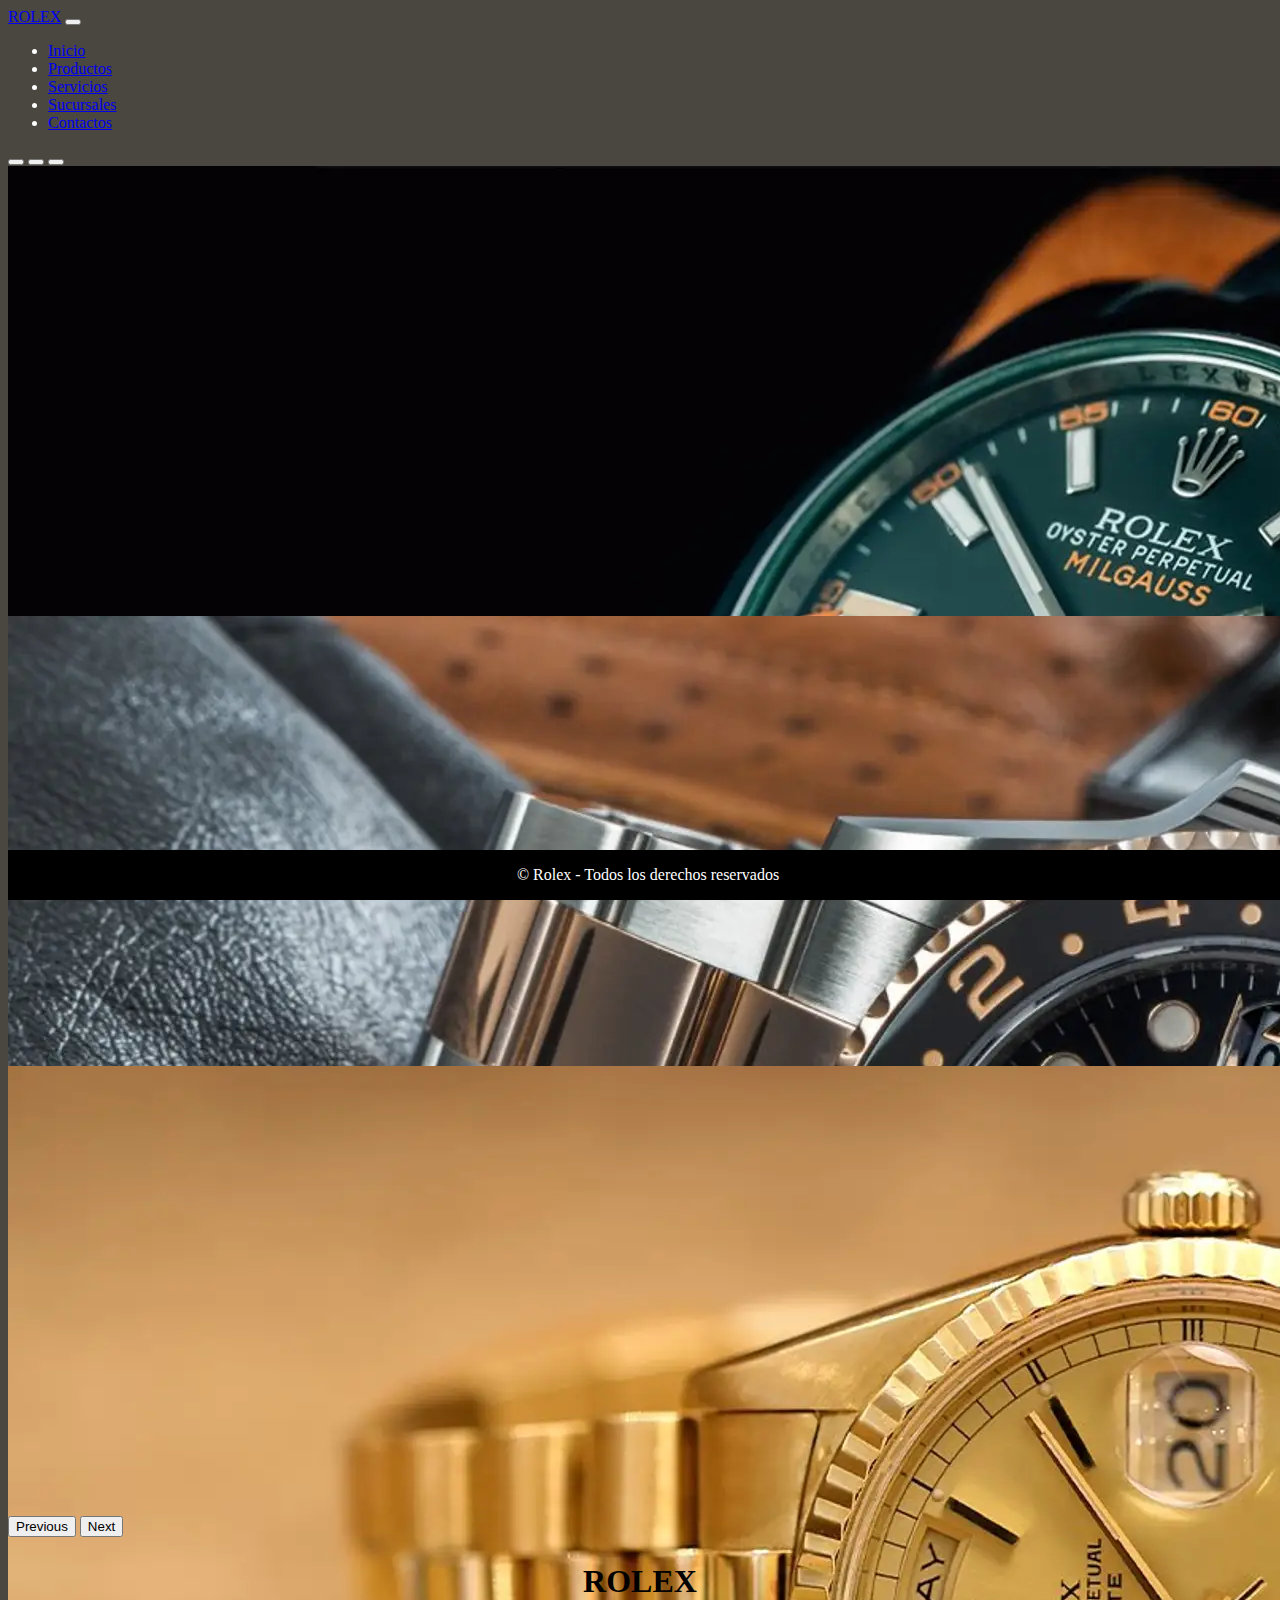
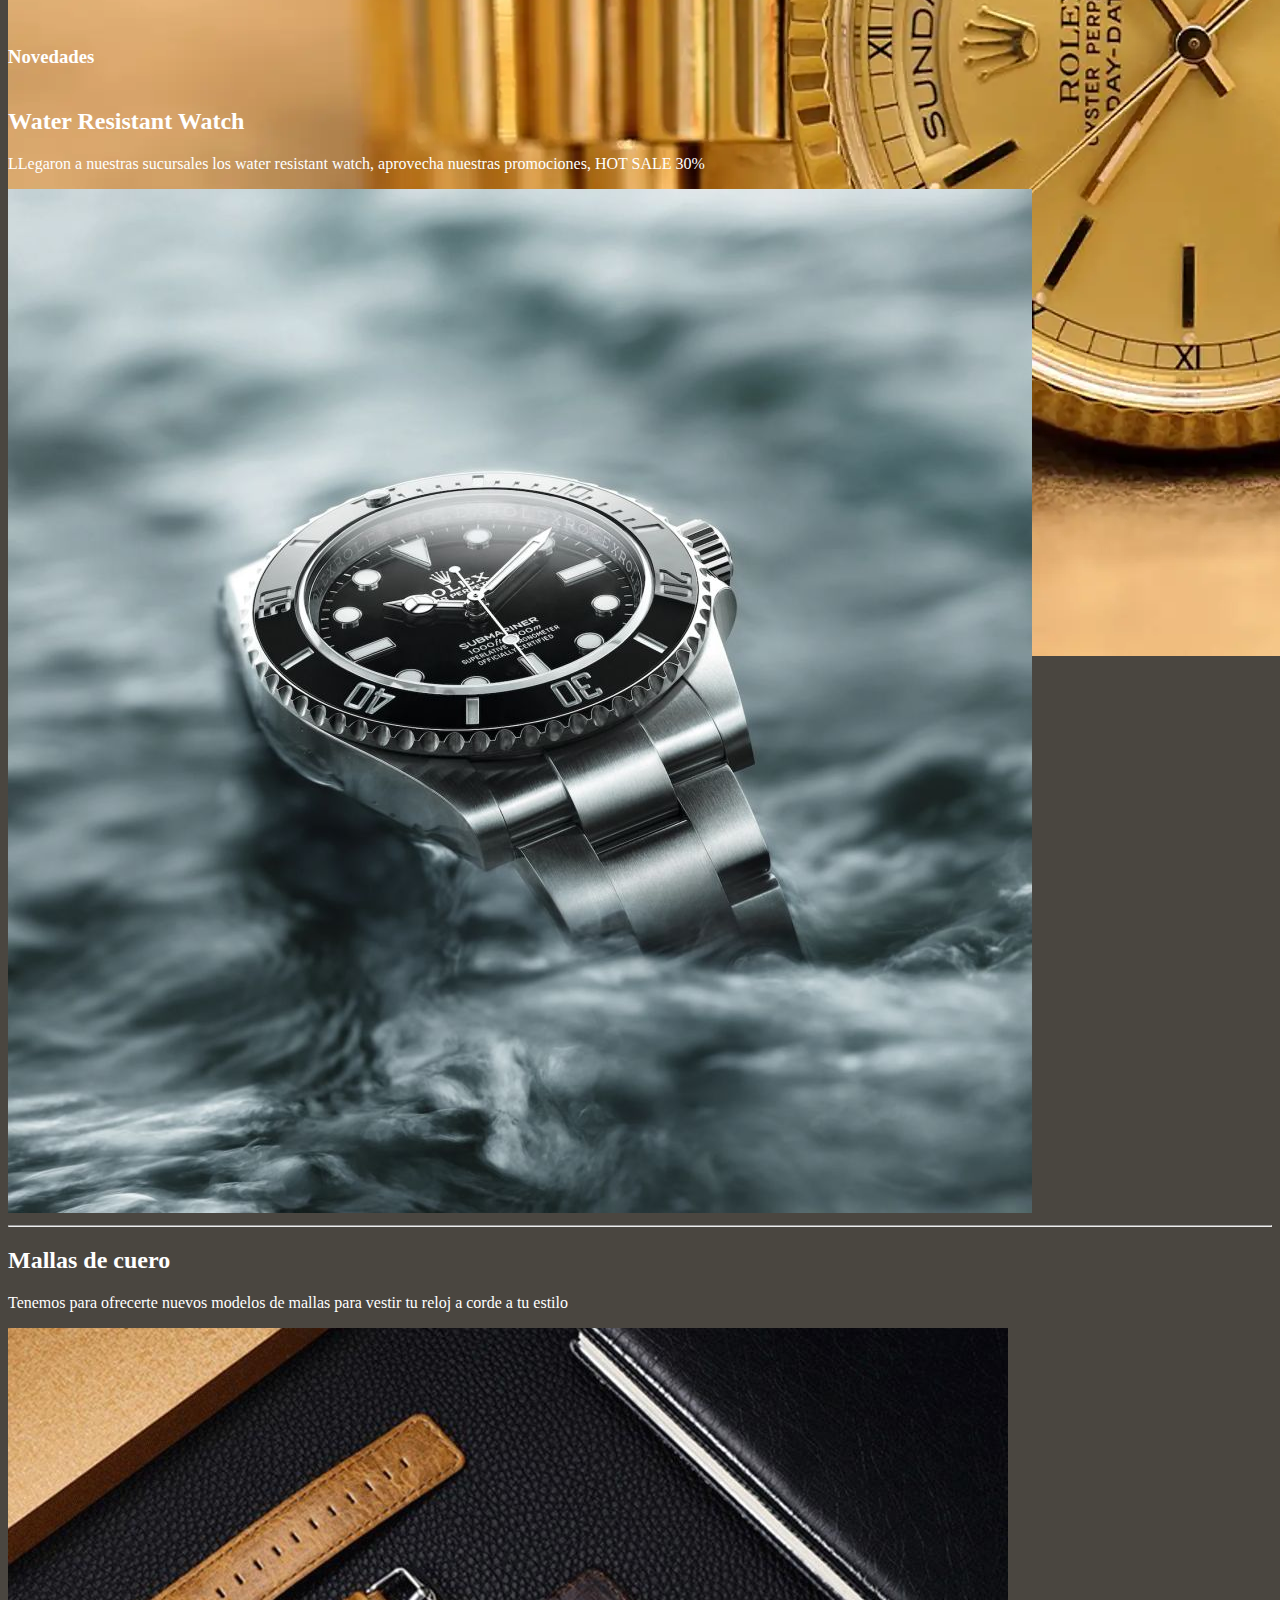
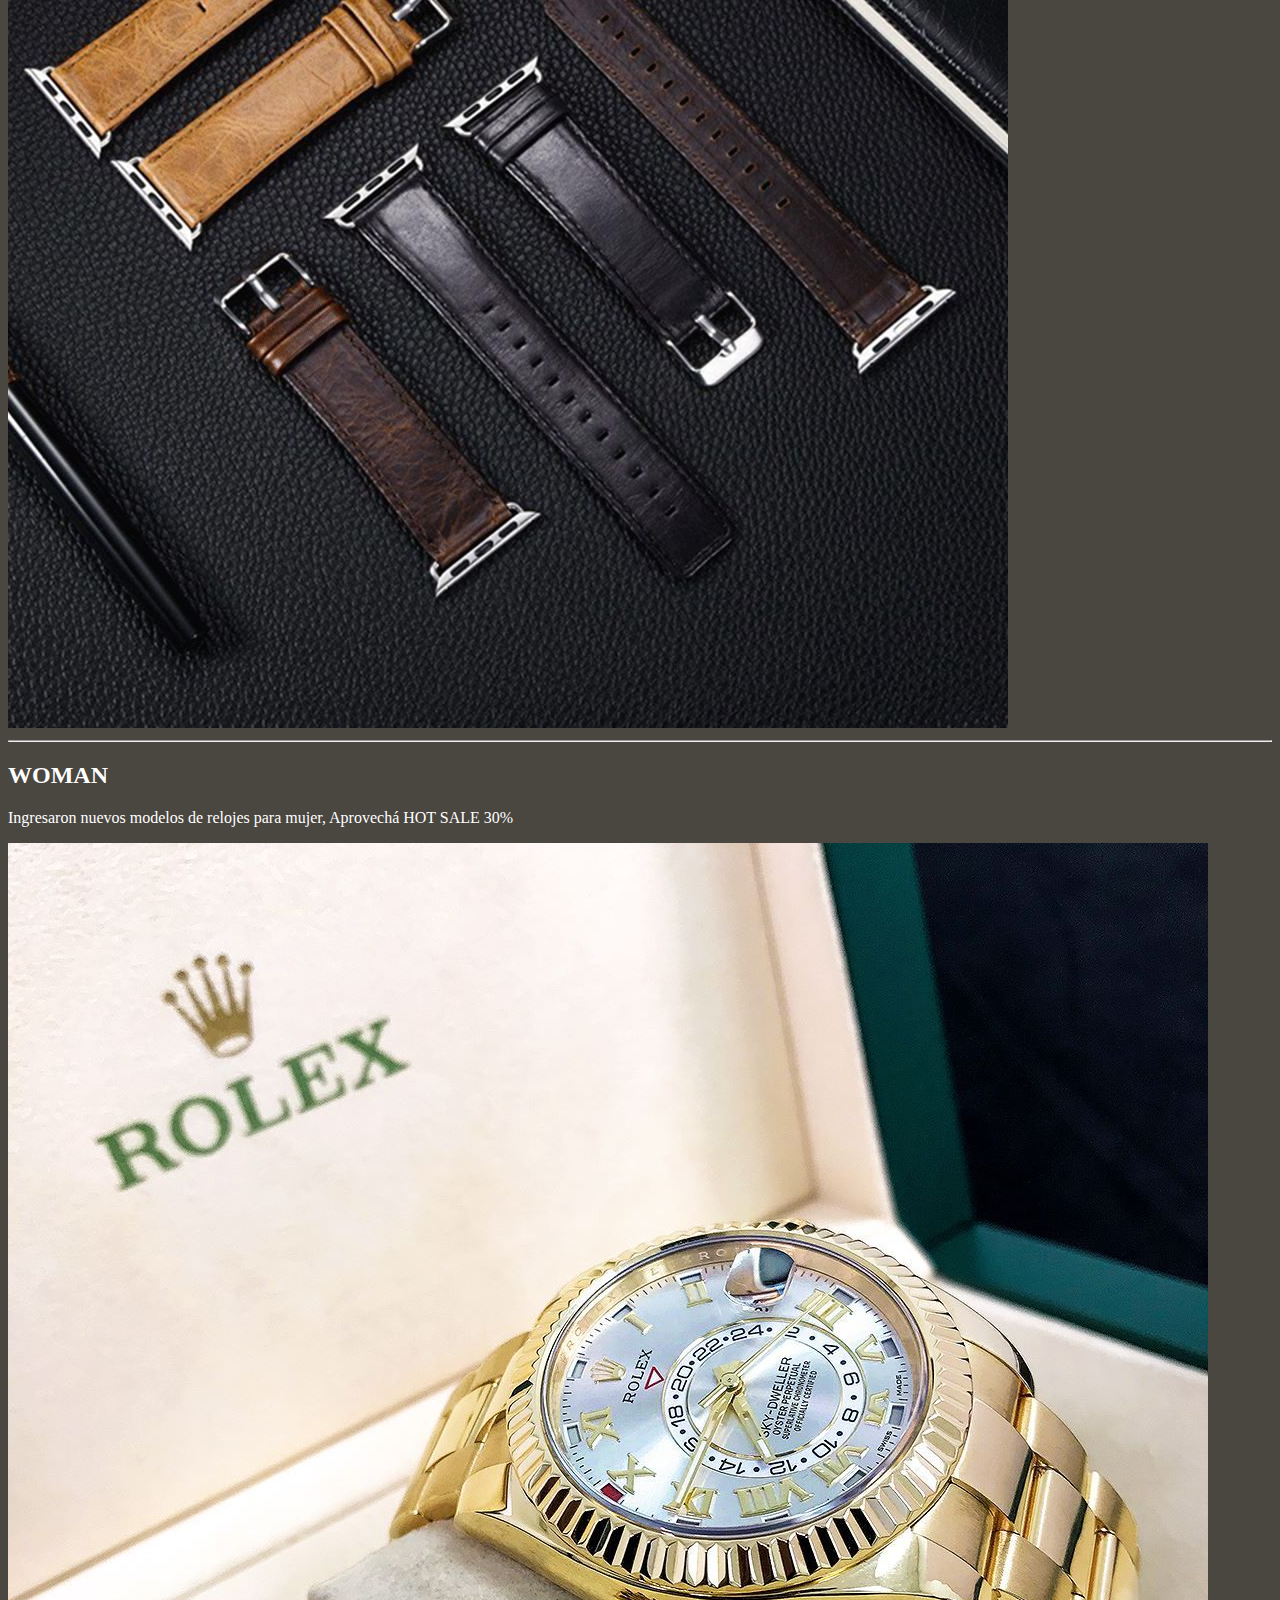
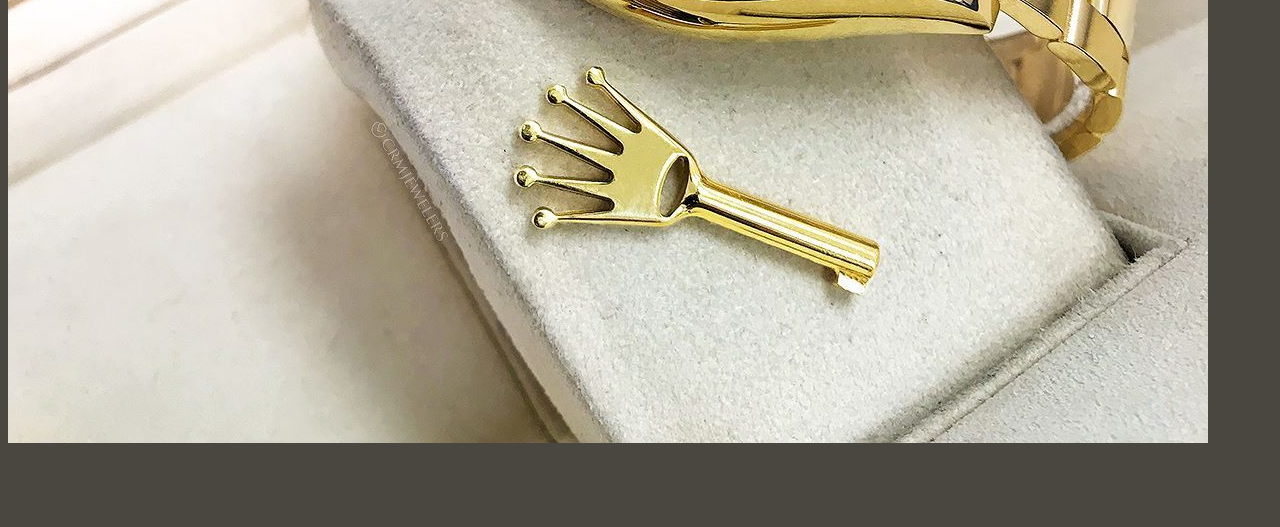
==== index.html @ 24147796 "proyecto finalizado" ====
<!DOCTYPE html>
<html lang="en">

<head>
    <meta charset="UTF-8">
    <meta name="viewport" content="width=device-width, initial-scale=1.0">
    <!-- 1) Vinculamos la hoja de estilo de bootstrap -->
    <link href="https://cdn.jsdelivr.net/npm/bootstrap@5.3.1/dist/css/bootstrap.min.css" rel="stylesheet"
        integrity="sha384-4bw+/aepP/YC94hEpVNVgiZdgIC5+VKNBQNGCHeKRQN+PtmoHDEXuppvnDJzQIu9" crossorigin="anonymous">
    <!-- 2) Vinculamos la hoja de estilo de CSS -->
    <link rel="stylesheet" href="css/estilo.css">
    <title>Inicio</title>
</head>

<body class="bgIndex">
    <nav class="navbar navbar-expand-lg bg-body-tertiary text-center">
        <div class="container-fluid">
            <a class="navbar-brand" href="index.html">ROLEX</a>
            <button class="navbar-toggler" type="button" data-bs-toggle="collapse" data-bs-target="#navbarNav"
                aria-controls="navbarNav" aria-expanded="false" aria-label="Toggle navigation">
                <span class="navbar-toggler-icon"></span>
            </button>
            <div class="collapse navbar-collapse" id="navbarNav">
                <ul class="navbar-nav ms-auto">
                    <li class="nav-item">
                        <a class="nav-link" href="index.html">Inicio</a>
                    </li>
                    <li class="nav-item">
                        <a class="nav-link" href="productos.html">Productos</a>
                    </li>
                    <li class="nav-item">
                        <a class="nav-link" href="servicios.html">Servicios</a>
                    </li>
                    <li class="nav-item">
                        <a class="nav-link" href="sucursales.html">Sucursales</a>
                    </li>
                    <li class="nav-item">
                        <a class="nav-link" href="contactos.html">Contactos</a>
                    </li>
                </ul>
            </div>
        </div>
    </nav>
    <main>
        <!-- carrusel -->
        <div id="carouselExampleIndicators" class="carousel slide">
            <div class="carousel-indicators">
                <button type="button" data-bs-target="#carouselExampleIndicators" data-bs-slide-to="0" class="active"
                    aria-current="true" aria-label="Slide 1"></button>
                <button type="button" data-bs-target="#carouselExampleIndicators" data-bs-slide-to="1"
                    aria-label="Slide 2"></button>
                <button type="button" data-bs-target="#carouselExampleIndicators" data-bs-slide-to="2"
                    aria-label="Slide 3"></button>
            </div>
            <div class="carousel-inner">
                <div class="carousel-item active tam-carr position-relative">
                    <img src="img/prueba5.webp" class="d-block w-100" alt="...">
                </div>
                <div class="carousel-item tam-carr">
                    <img src="img/reloj2.webp" class="d-block w-100" alt="...">
                </div>
                <div class="carousel-item tam-carr">
                    <img src="img/rolex1.webp" class="d-block w-100" alt="...">
                </div>
            </div>
            <button class="carousel-control-prev" type="button" data-bs-target="#carouselExampleIndicators"
                data-bs-slide="prev">
                <span class="carousel-control-prev-icon" aria-hidden="true"></span>
                <span class="visually-hidden">Previous</span>
            </button>
            <button class="carousel-control-next" type="button" data-bs-target="#carouselExampleIndicators"
                data-bs-slide="next">
                <span class="carousel-control-next-icon" aria-hidden="true"></span>
                <span class="visually-hidden">Next</span>
            </button>
        </div>

        <div class="tituloP">
            <h1>Rolex</h1>
        </div>

        <h3 class="mt-3 text-center">Novedades</h3>

        <hr class="featurette-divider">

        <div class="row text-center container-fluid">
            <div class="col-xl-3 col-md-6 col-sm-12">
                <h2 class="featurette-heading fw-normal">Water Resistant Watch</h2>
                <p class="lead">LLegaron a nuestras sucursales los water resistant watch, aprovecha nuestras
                    promociones,
                    HOT SALE 30%</p>
            </div>

            <div class="col-xl-3 col-md-6 col-sm-12 mx-auto">
                <img class="img-fluid" src="/img/water.jpg" alt="">
                <br>
            </div>
        </div>

        <hr class="featurette-divider">

        <div class="row text-center container-fluid">
            <div class="col-xl-3 col-md-6 col-sm-12">
                <h2 class="featurette-heading fw-normal">Mallas de cuero</h2>
                <p class="lead">Tenemos para ofrecerte nuevos modelos de mallas para vestir tu reloj a corde a tu estilo
                </p>
            </div>

            <div class="col-xl-3 col-md-6 col-sm-12 mx-auto">
                <img class="img-fluid" src="/img/mallas.jpg" alt="">
                <br>
            </div>
        </div>


        <hr class="featurette-divider">

        <div class="row text-center container-fluid woman">
            <div class="col-xl-3 col-md-6 col-sm-12">
                <h2 class="featurette-heading fw-normal">WOMAN</h2>
                <p class="lead">Ingresaron nuevos modelos de relojes para mujer, Aprovechá HOT SALE 30%</p>
            </div>

            <div class="col-xl-3 col-md-6 col-sm-12 mx-auto">
                <img class="img-fluid" src="/img/rolexmujer.jpg" alt="">
                <br>
            </div>
        </div>

        </div><!-- /.container -->
    </main>
    <!-- PIÉ DE PÁGINA -->
    <div class="container-fluid">
        <div class="row">
            <div class="col-xl-3 col-md-6 col-sm-12">
                <footer class="fixed-bottom">
                    <spam>© Rolex - Todos los derechos reservados</spam>
                </footer>
            </div>
        </div>
    </div>

    <!-- JS BS -->
    <script src="https://cdn.jsdelivr.net/npm/bootstrap@5.3.1/dist/js/bootstrap.bundle.min.js"
        integrity="sha384-HwwvtgBNo3bZJJLYd8oVXjrBZt8cqVSpeBNS5n7C8IVInixGAoxmnlMuBnhbgrkm"
        crossorigin="anonymous"></script>

</body>

</html>
---- css/estilo.css ----
.color-font {
    color: rgb(0, 0, 0);
    font-size: 15px;
    font-weight: bolder;
}

.tam-carr {
    height: 760px;
    height: 450px;
    background-size: cover;
}

.woman {
    margin: 0px 0px 80px 0px;
}

.tituloP {
    background-color: rgba(240, 230, 140, 0.588);
    color: black;
    text-align: center;
    text-transform: uppercase;
    padding: 5px;
    font-weight: bolder;
}


.bgContactos {
    background-color: khaki;
}

.inicio {
    color: black;
    background-color: rgba(245, 245, 244, 0.63);
    padding: 30px;
}

.bgIndex {
    background-color: rgb(74, 70, 64);
    color: white;
}

.card {
    margin-top: 50px;
}

.color-btn {
    background-color: khaki;
    color: black;
    padding: 10px;
    border-radius: 15px;
    text-decoration: none;
}

.woman {
    margin: 0px 0px 80px 0px;
}

.marginF {
    margin: 0px 0px 110px 0px;
}

.reparaciones {
    width: 400px;
    height: 400px;
}

.sucursales {
    text-align: center;
    margin-top: 15px;
}

footer {
    text-align: center;
    color: #ffffff;
    padding: 1em 0;
    background-color: rgb(0, 0, 0);
    position: absolute;
    bottom: 0;
    width: 100%;
}
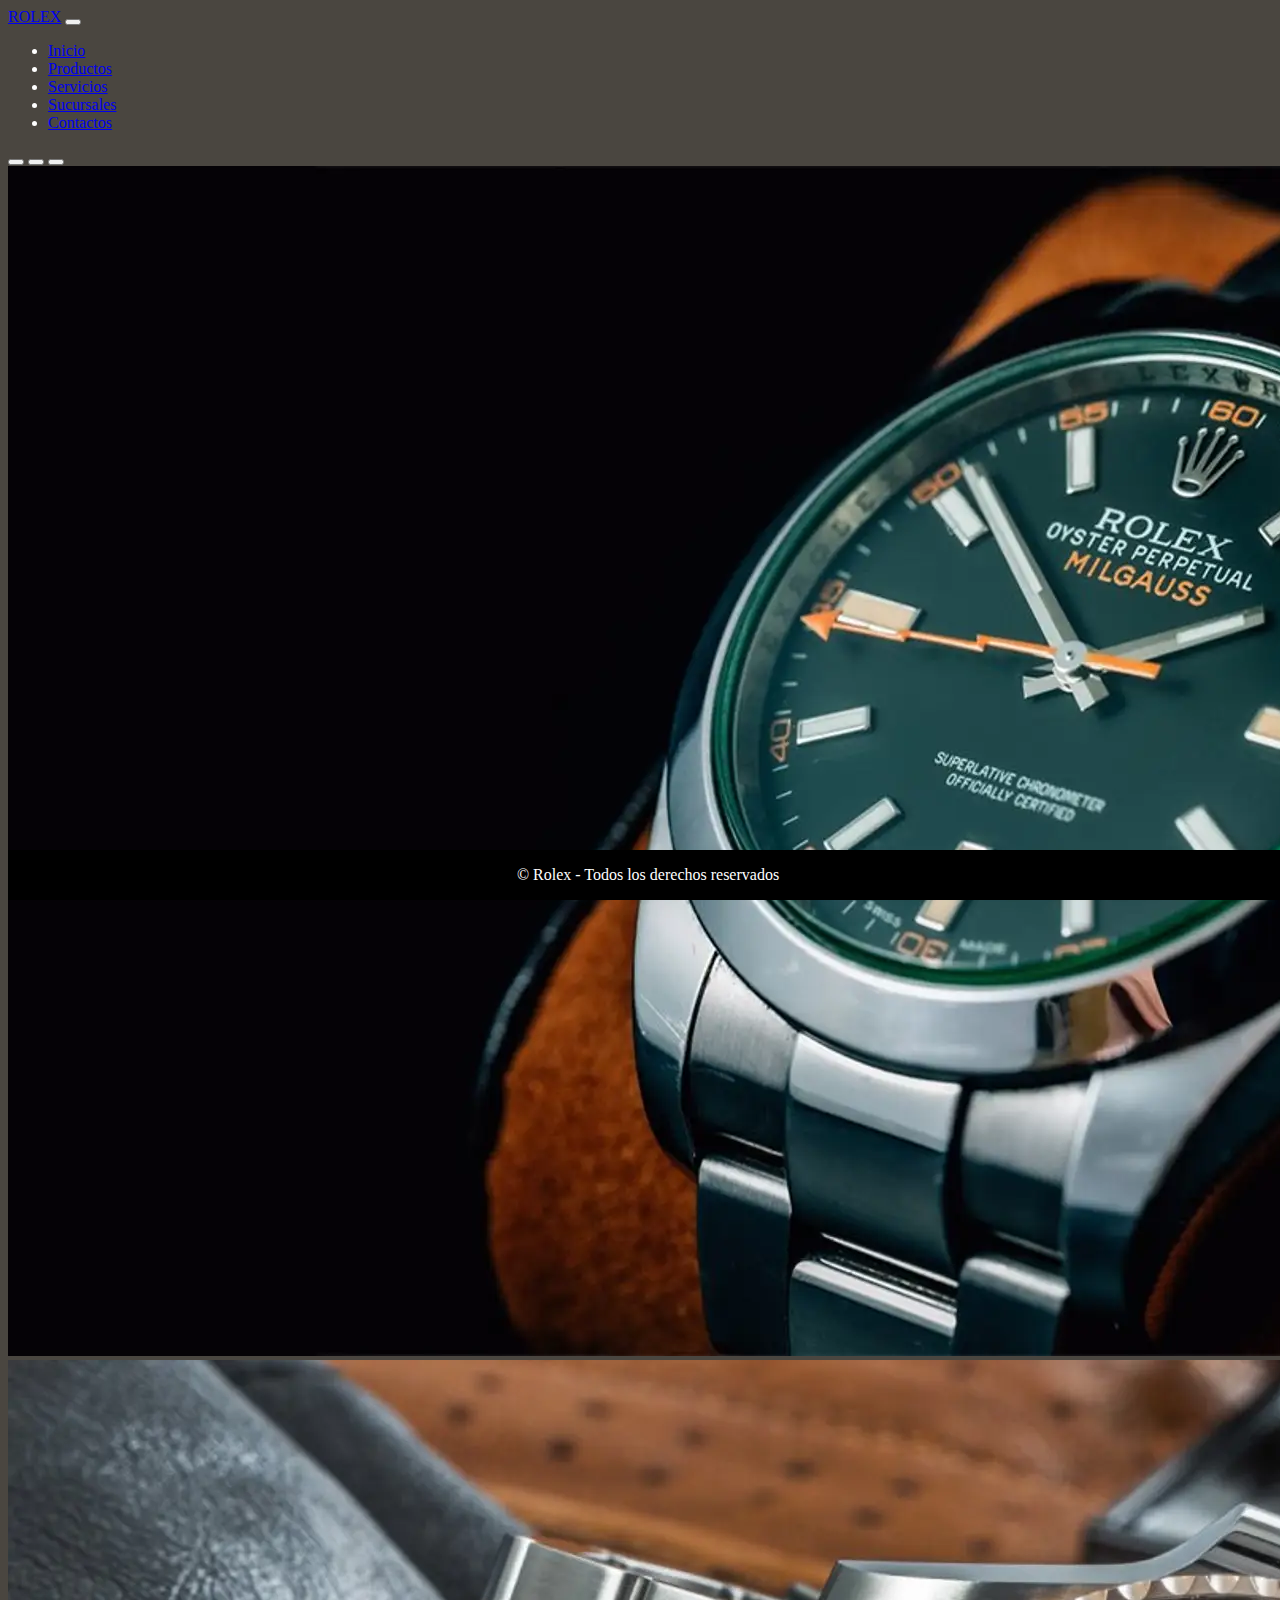
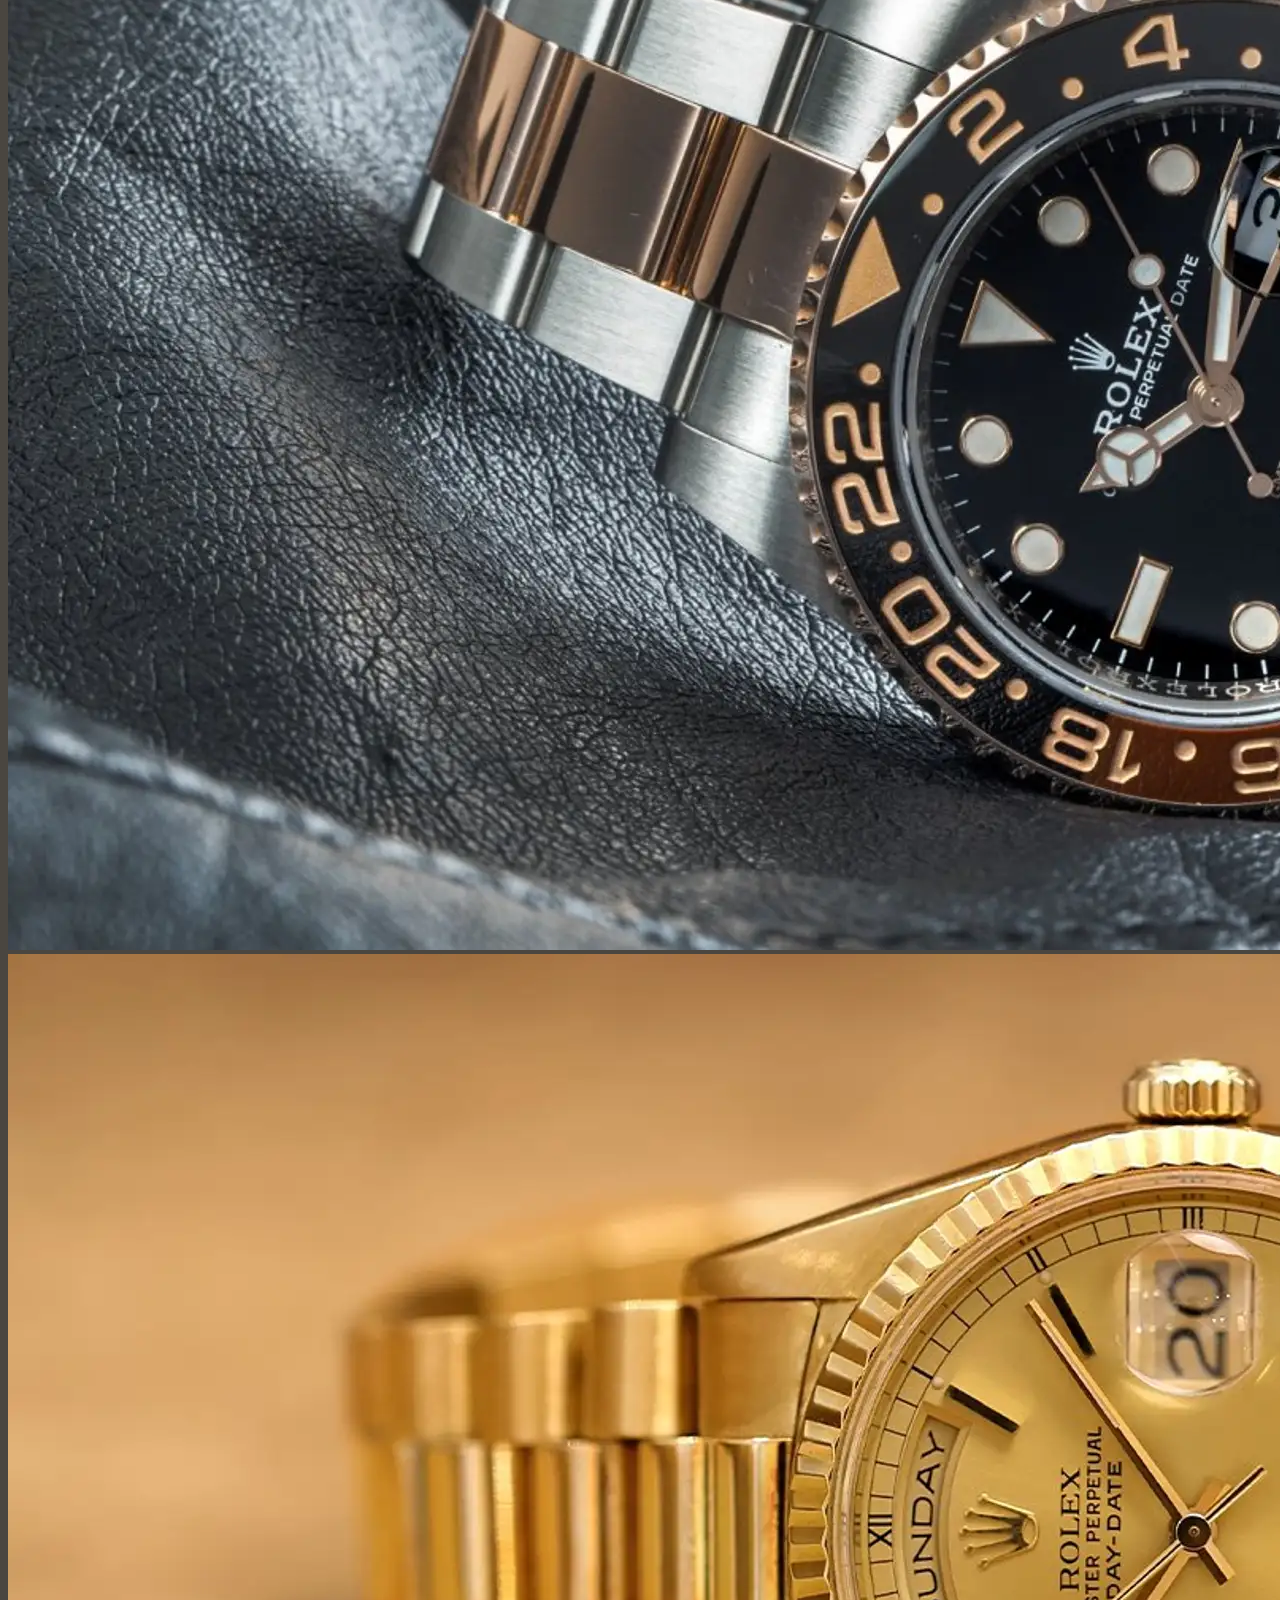
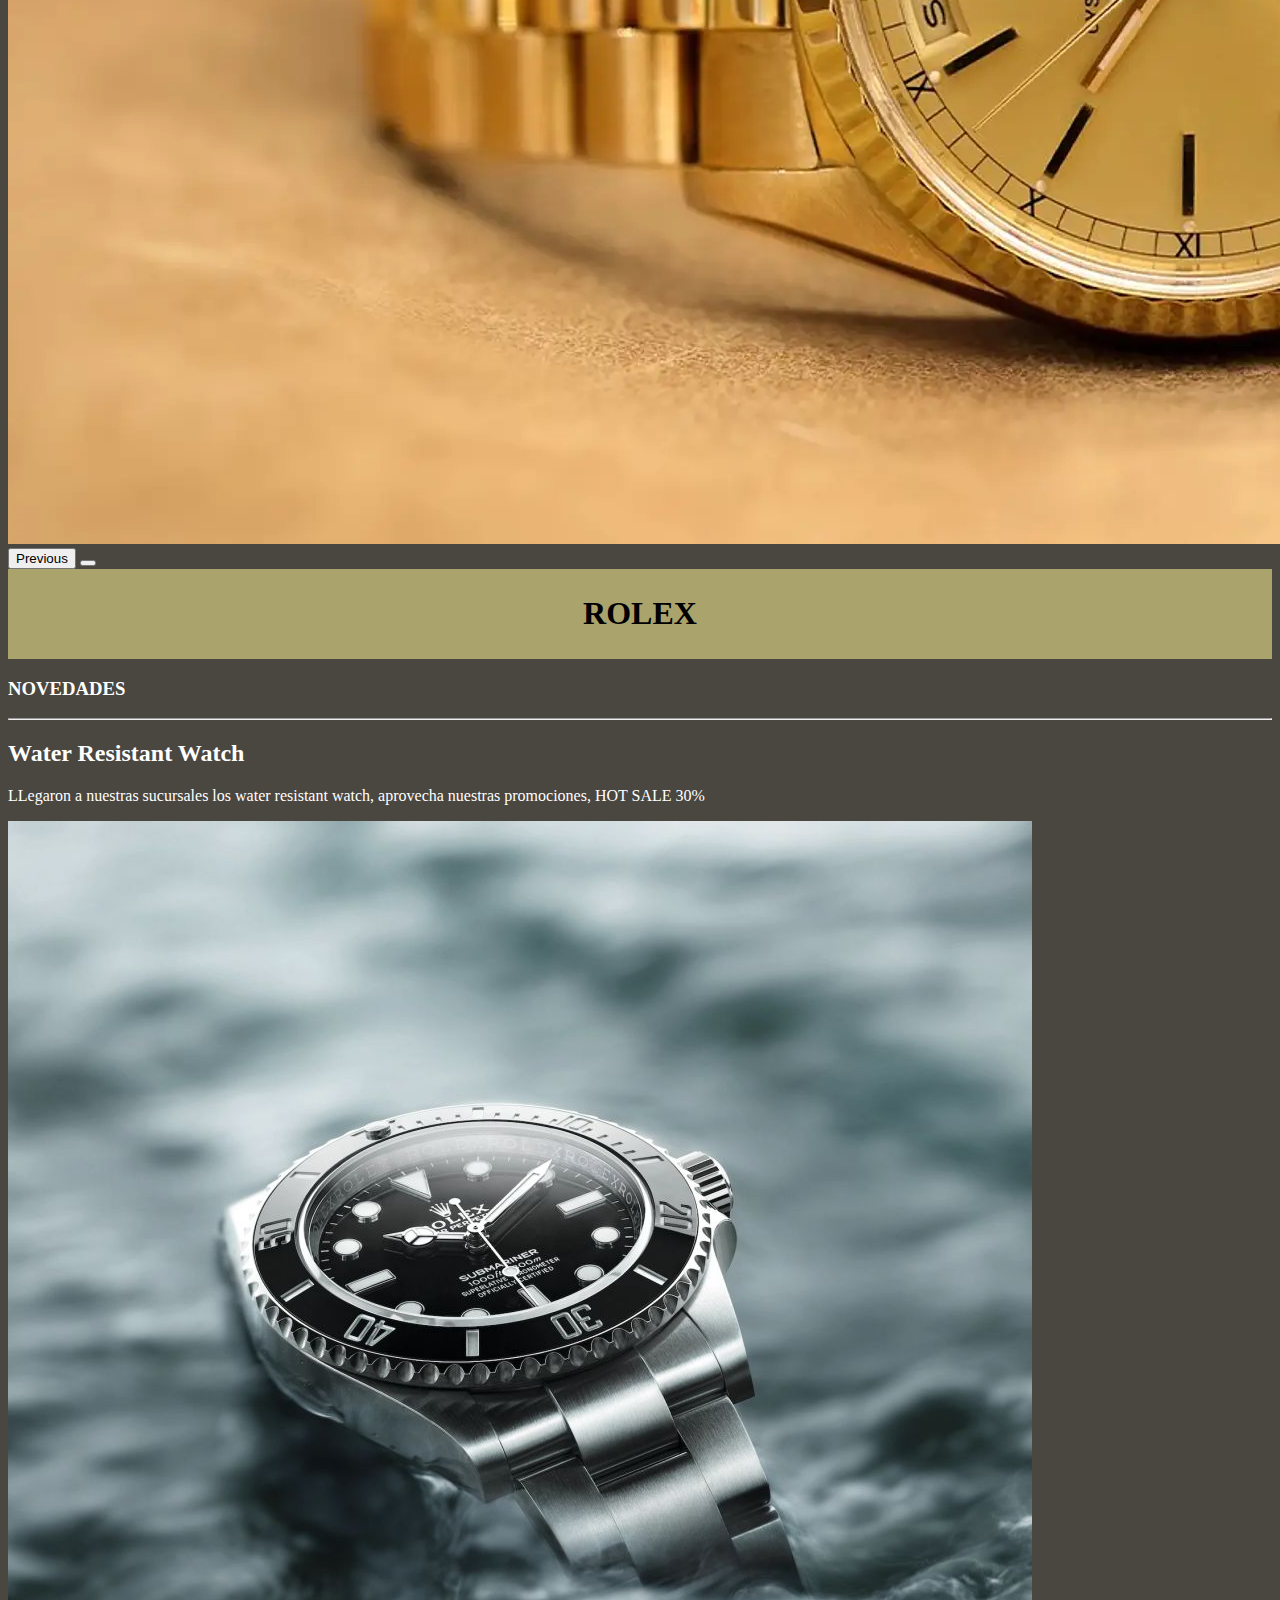
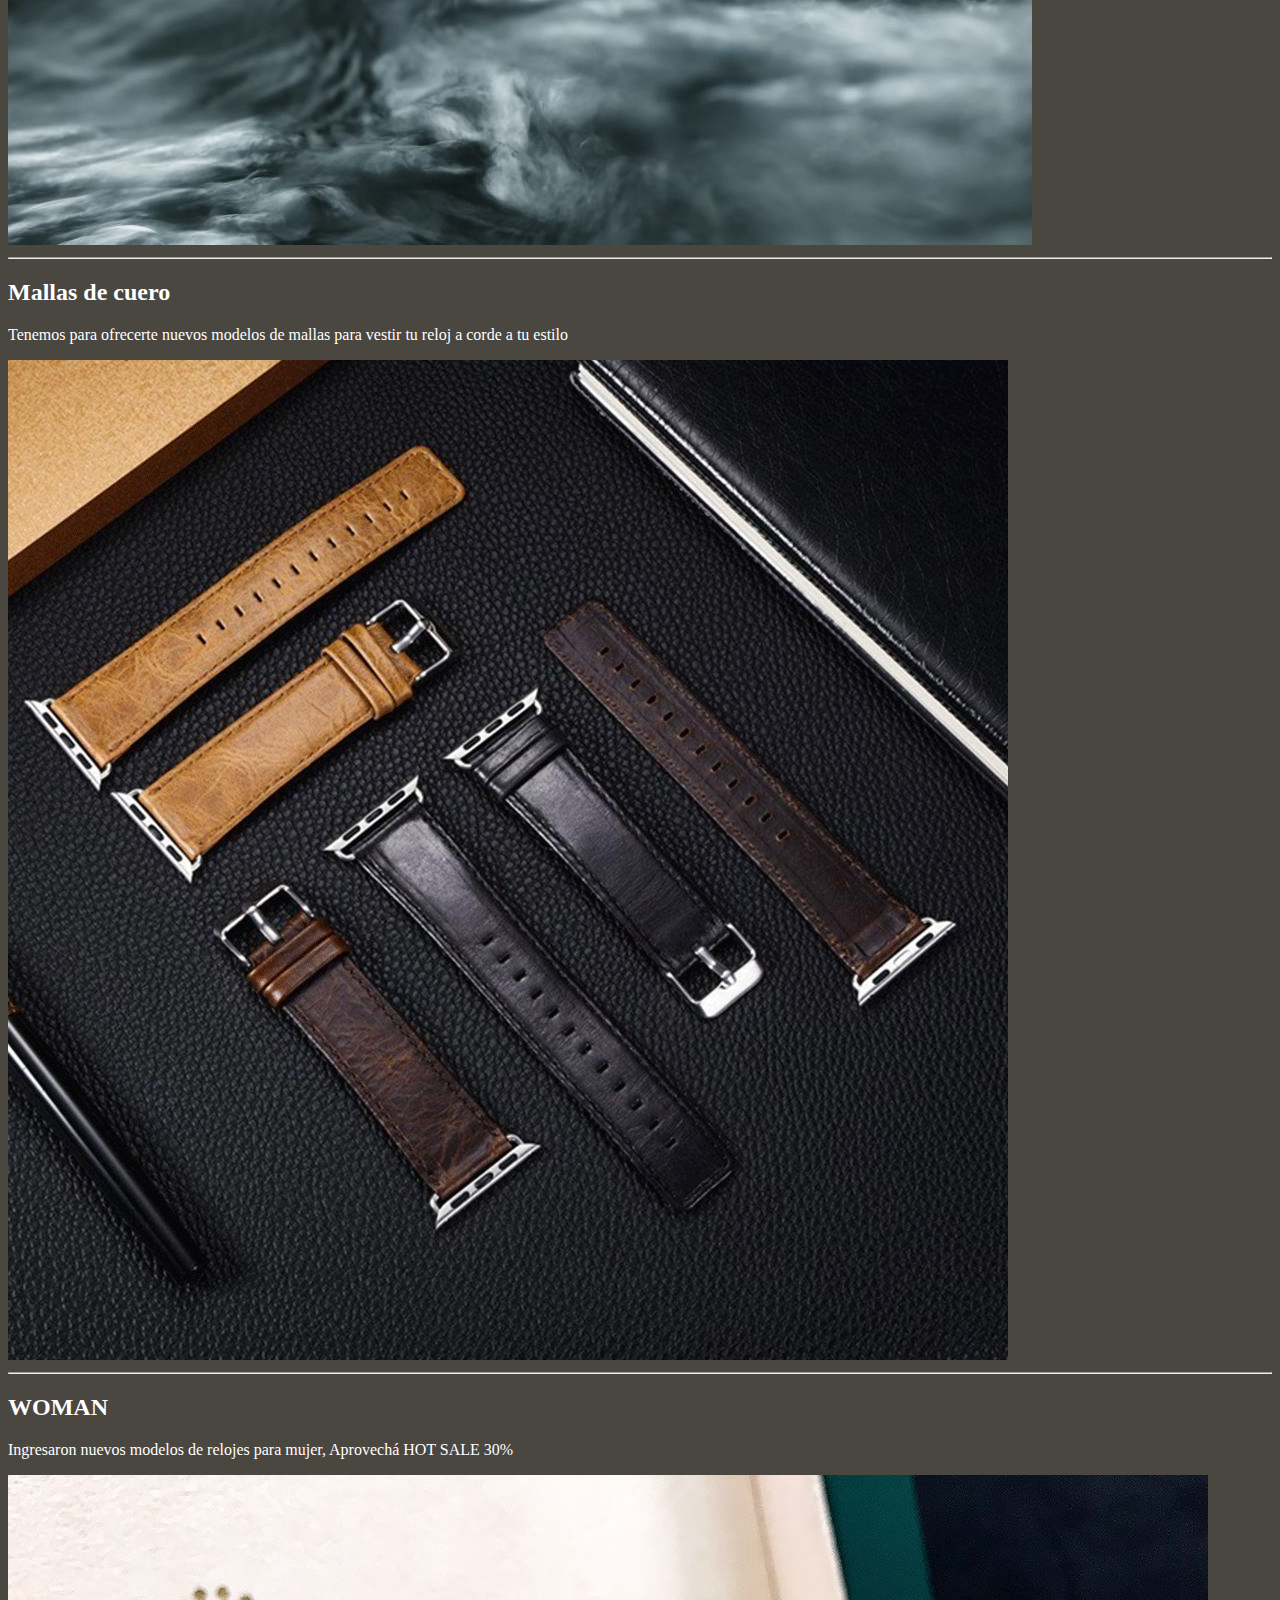
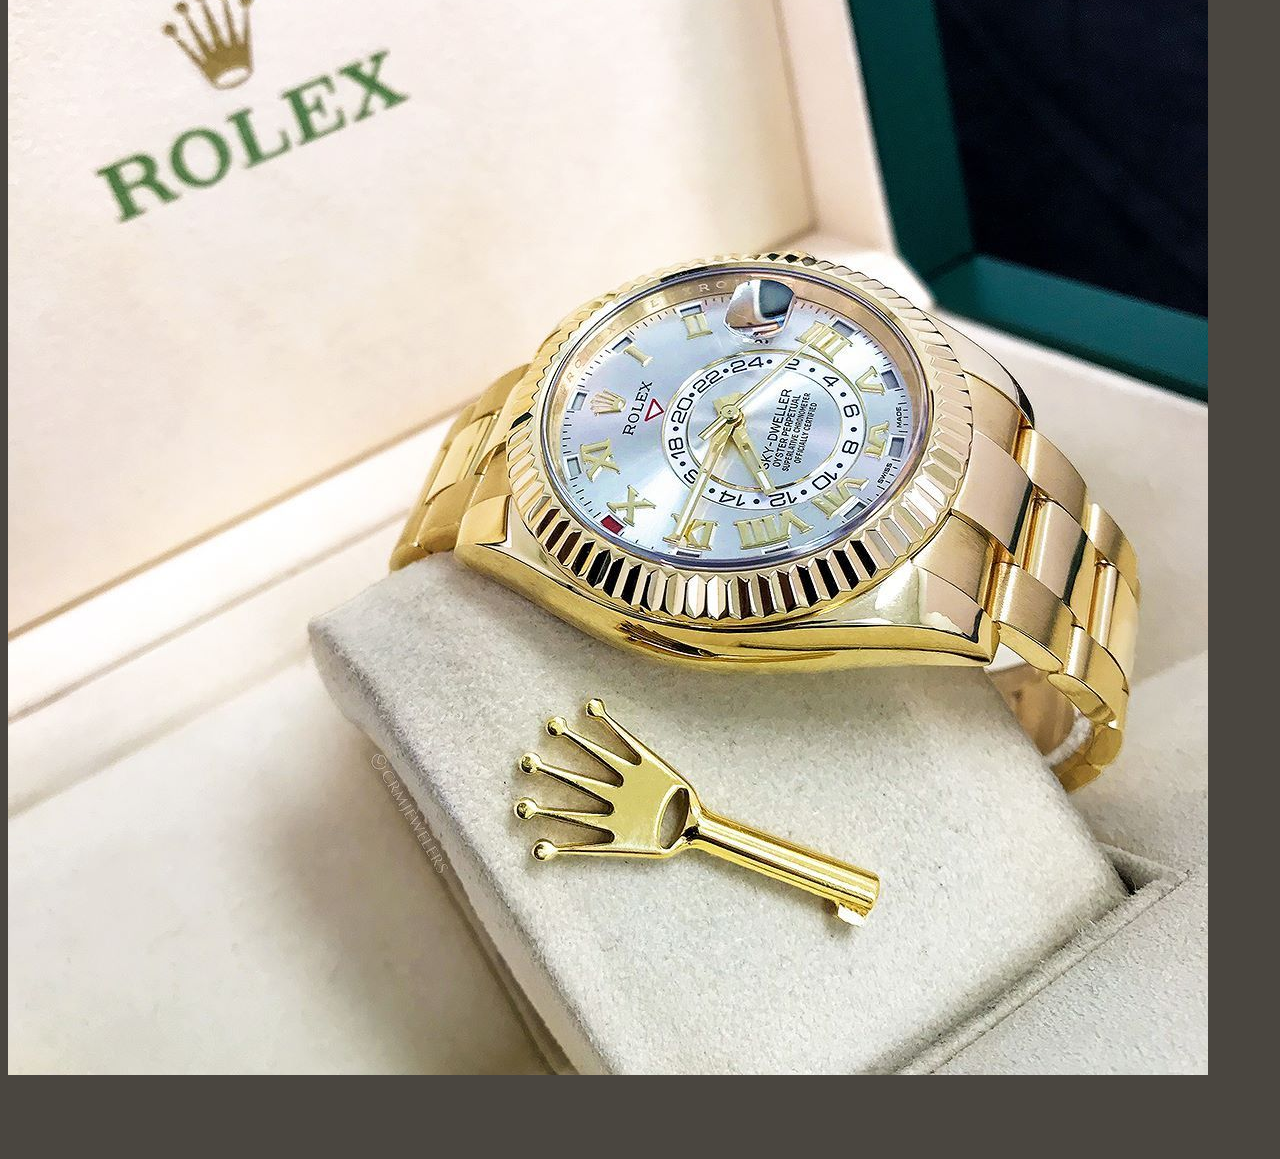
==== commit 48773e76: "realicé cambios en cuanto a las imágenes" ====
--- a/index.html
+++ b/index.html
@@ -70,8 +70,6 @@
             </button>
             <button class="carousel-control-next" type="button" data-bs-target="#carouselExampleIndicators"
                 data-bs-slide="next">
-                <span class="carousel-control-next-icon" aria-hidden="true"></span>
-                <span class="visually-hidden">Next</span>
             </button>
         </div>
 
@@ -79,7 +77,7 @@
             <h1>Rolex</h1>
         </div>
 
-        <h3 class="mt-3 text-center">Novedades</h3>
+        <h3 class="mt-3 text-center">NOVEDADES</h3>
 
         <hr class="featurette-divider">
 
@@ -92,7 +90,7 @@
             </div>
 
             <div class="col-xl-3 col-md-6 col-sm-12 mx-auto">
-                <img class="img-fluid" src="/img/water.jpg" alt="">
+                <img class="img-fluid" src="img/water.jpg" alt="">
                 <br>
             </div>
         </div>
@@ -107,7 +105,7 @@
             </div>
 
             <div class="col-xl-3 col-md-6 col-sm-12 mx-auto">
-                <img class="img-fluid" src="/img/mallas.jpg" alt="">
+                <img class="img-fluid" src="img/mallas.jpg" alt="">
                 <br>
             </div>
         </div>
@@ -122,7 +120,7 @@
             </div>
 
             <div class="col-xl-3 col-md-6 col-sm-12 mx-auto">
-                <img class="img-fluid" src="/img/rolexmujer.jpg" alt="">
+                <img class="img-fluid" src="img/rolexmujer.jpg" alt="">
                 <br>
             </div>
         </div>
--- a/css/estilo.css
+++ b/css/estilo.css
@@ -4,13 +4,6 @@
     font-size: 15px;
     font-weight: bolder;
 }
-
-.tam-carr {
-    height: 760px;
-    height: 450px;
-    background-size: cover;
-}
-
 .woman {
     margin: 0px 0px 80px 0px;
 }
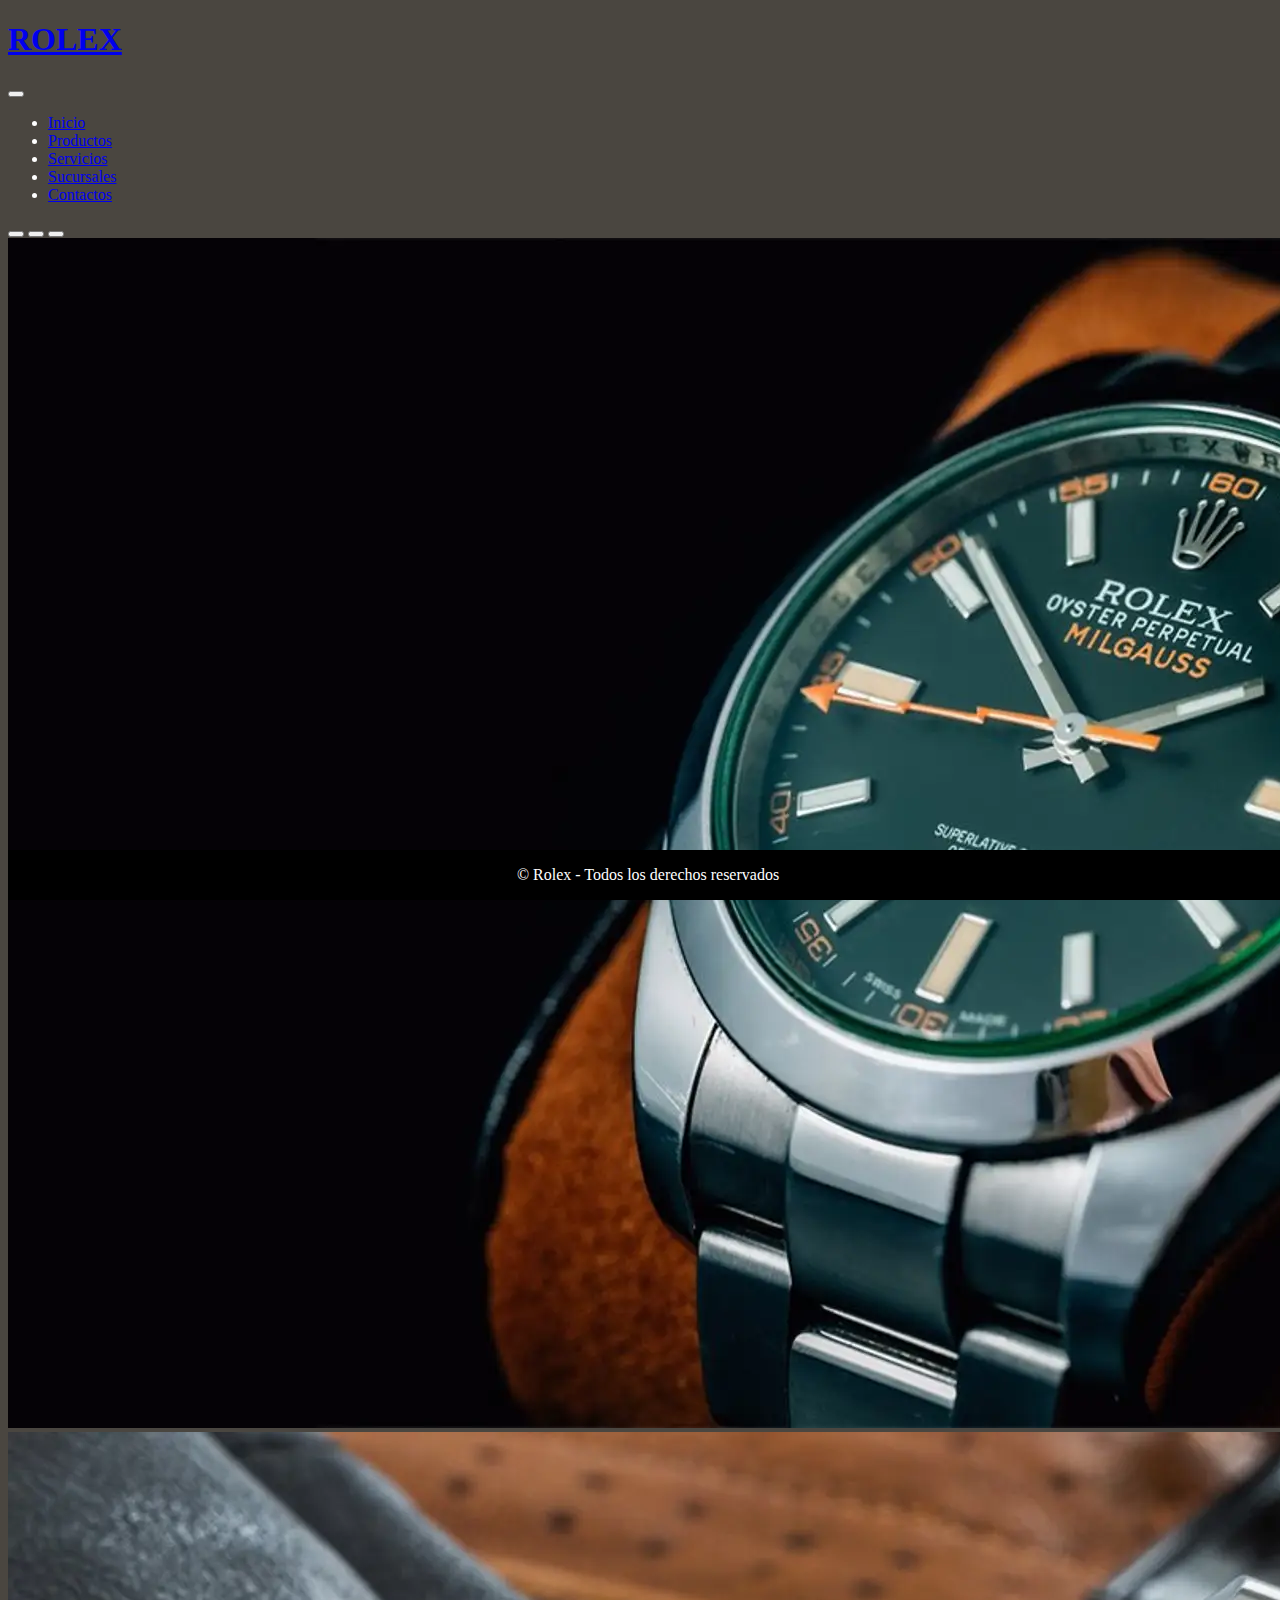
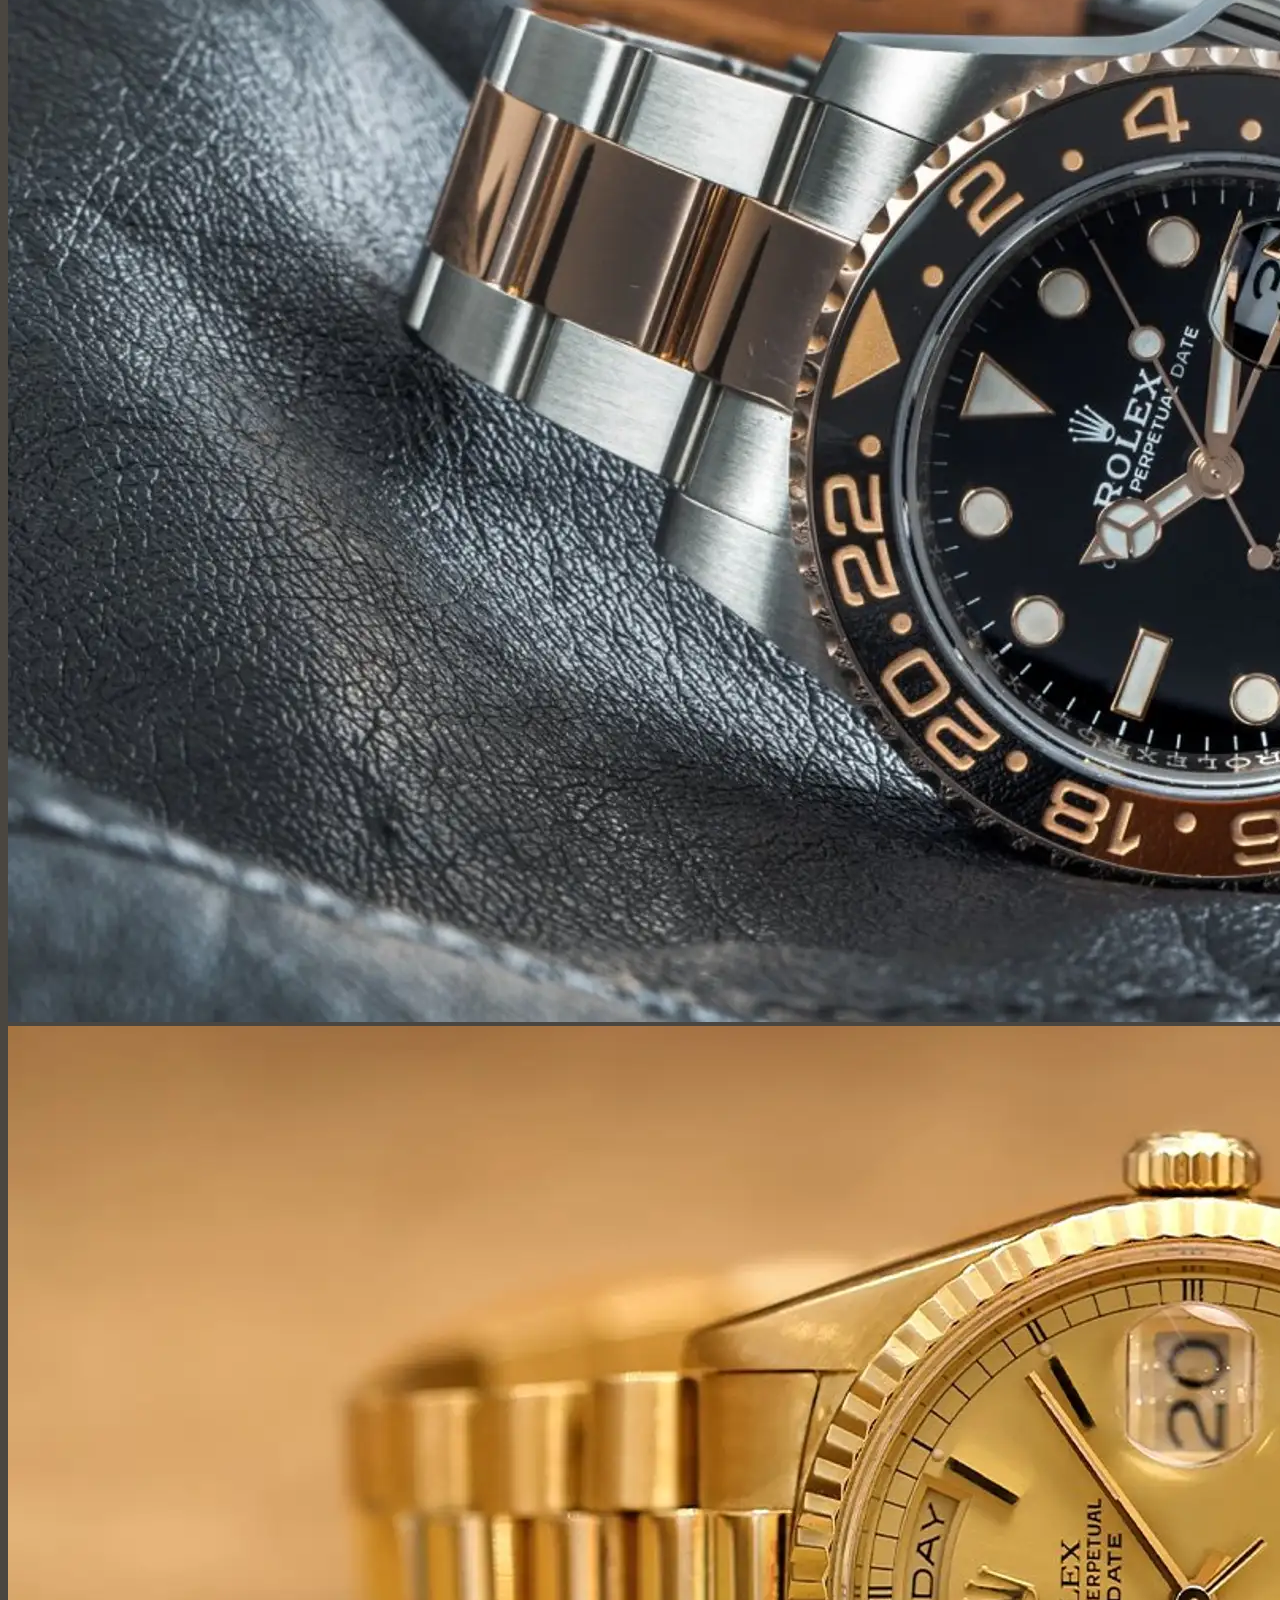
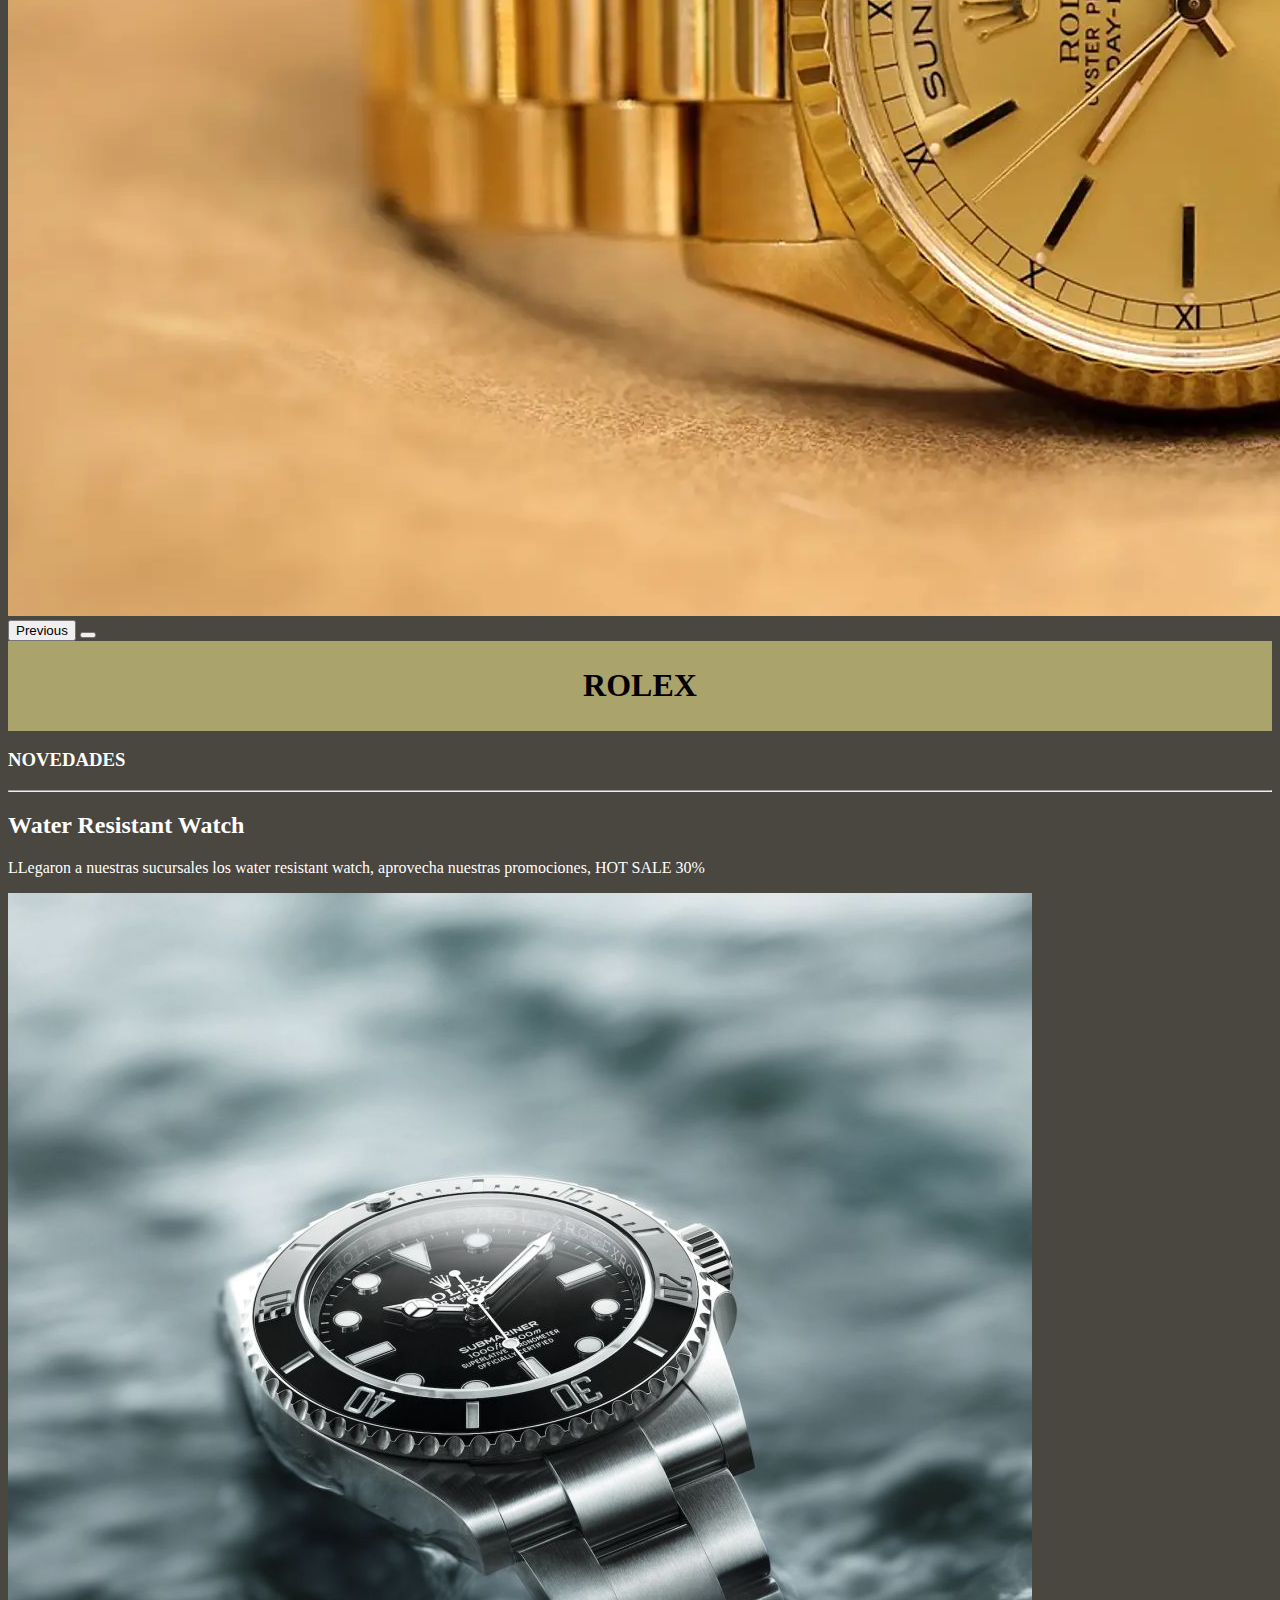
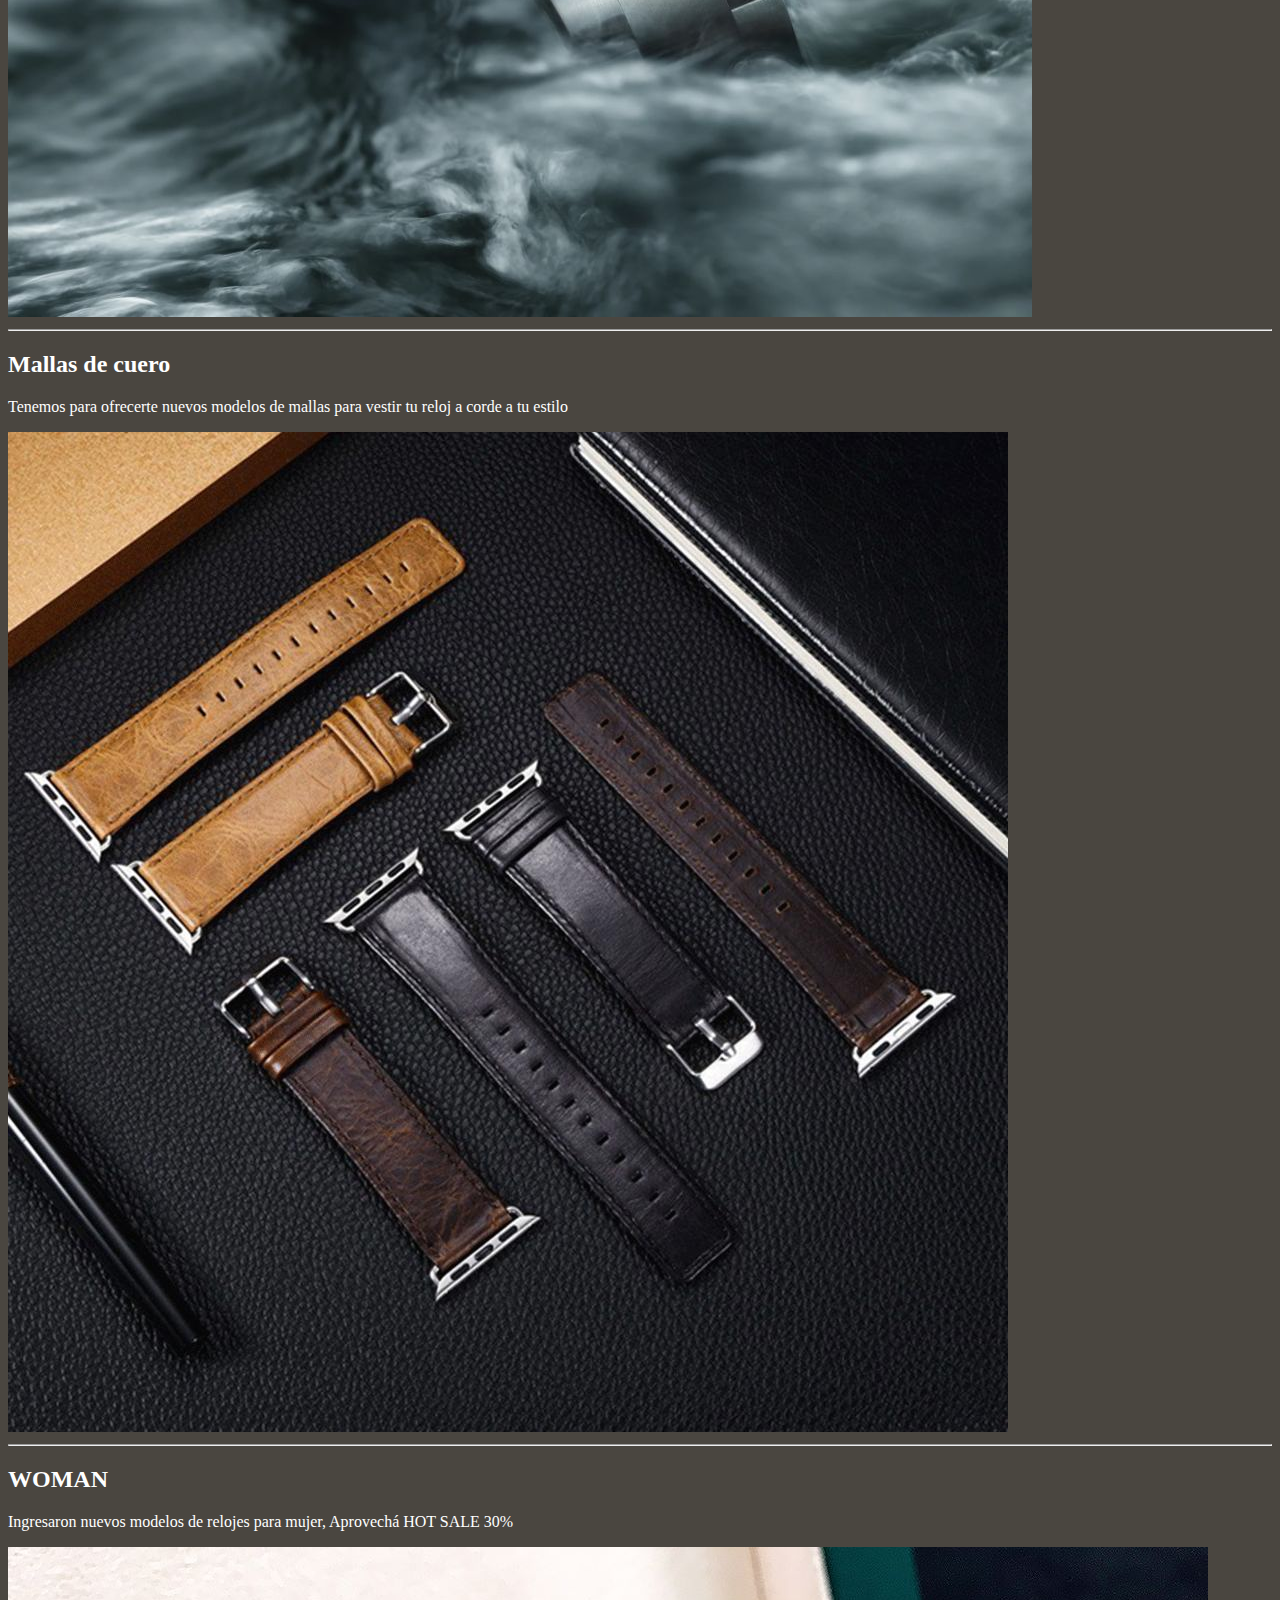
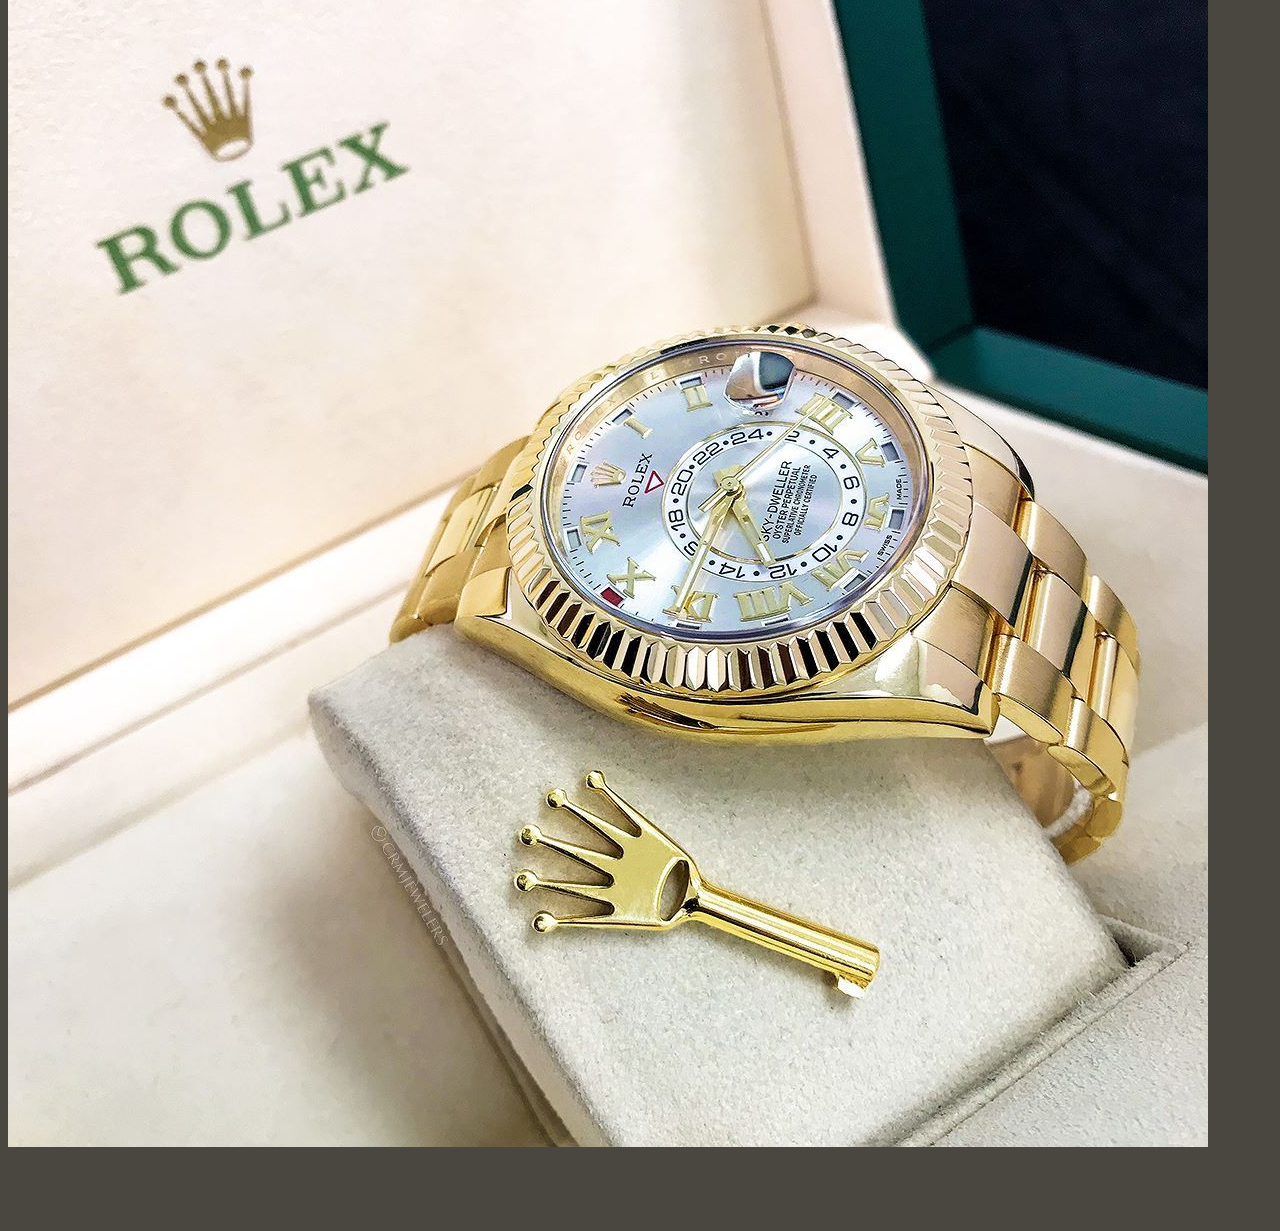
==== commit 4dcc3a3e: "cambios de estilo" ====
--- a/index.html
+++ b/index.html
@@ -9,13 +9,20 @@
         integrity="sha384-4bw+/aepP/YC94hEpVNVgiZdgIC5+VKNBQNGCHeKRQN+PtmoHDEXuppvnDJzQIu9" crossorigin="anonymous">
     <!-- 2) Vinculamos la hoja de estilo de CSS -->
     <link rel="stylesheet" href="css/estilo.css">
+
+    <link rel="preconnect" href="https://fonts.googleapis.com">
+    <link rel="preconnect" href="https://fonts.gstatic.com" crossorigin>
+
+
     <title>Inicio</title>
 </head>
 
 <body class="bgIndex">
     <nav class="navbar navbar-expand-lg bg-body-tertiary text-center">
         <div class="container-fluid">
-            <a class="navbar-brand" href="index.html">ROLEX</a>
+            <a class="navbar-brand" href="index.html">
+                <h1 class="logo">ROLEX</h1>
+            </a>
             <button class="navbar-toggler" type="button" data-bs-toggle="collapse" data-bs-target="#navbarNav"
                 aria-controls="navbarNav" aria-expanded="false" aria-label="Toggle navigation">
                 <span class="navbar-toggler-icon"></span>
--- a/css/estilo.css
+++ b/css/estilo.css
@@ -1,9 +1,9 @@
-
 .color-font {
     color: rgb(0, 0, 0);
     font-size: 15px;
     font-weight: bolder;
 }
+
 .woman {
     margin: 0px 0px 80px 0px;
 }
@@ -53,11 +53,6 @@
     margin: 0px 0px 110px 0px;
 }
 
-.reparaciones {
-    width: 400px;
-    height: 400px;
-}
-
 .sucursales {
     text-align: center;
     margin-top: 15px;
@@ -71,4 +66,11 @@
     position: absolute;
     bottom: 0;
     width: 100%;
-}+}
+
+.contenedor-cads {
+    display: flex;
+    justify-content: center;
+    align-items: center;
+    margin: 0 auto;
+}
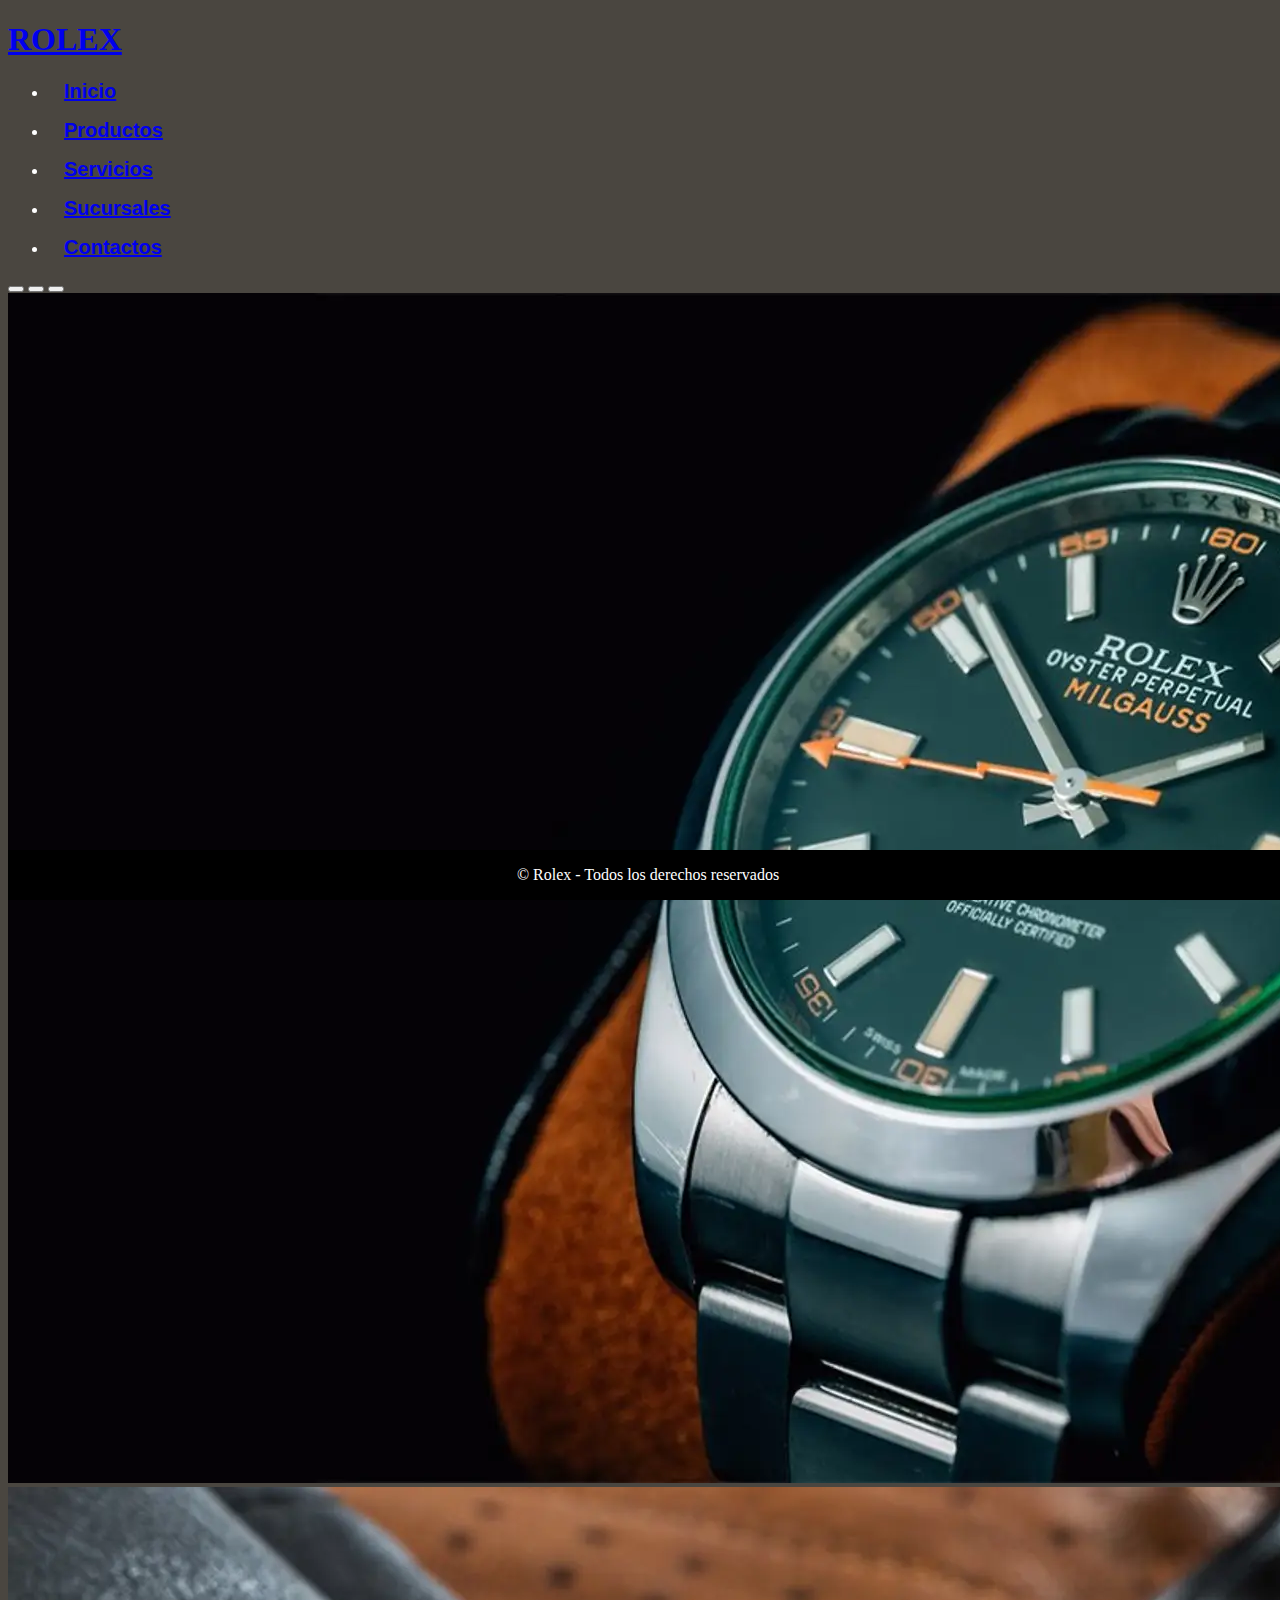
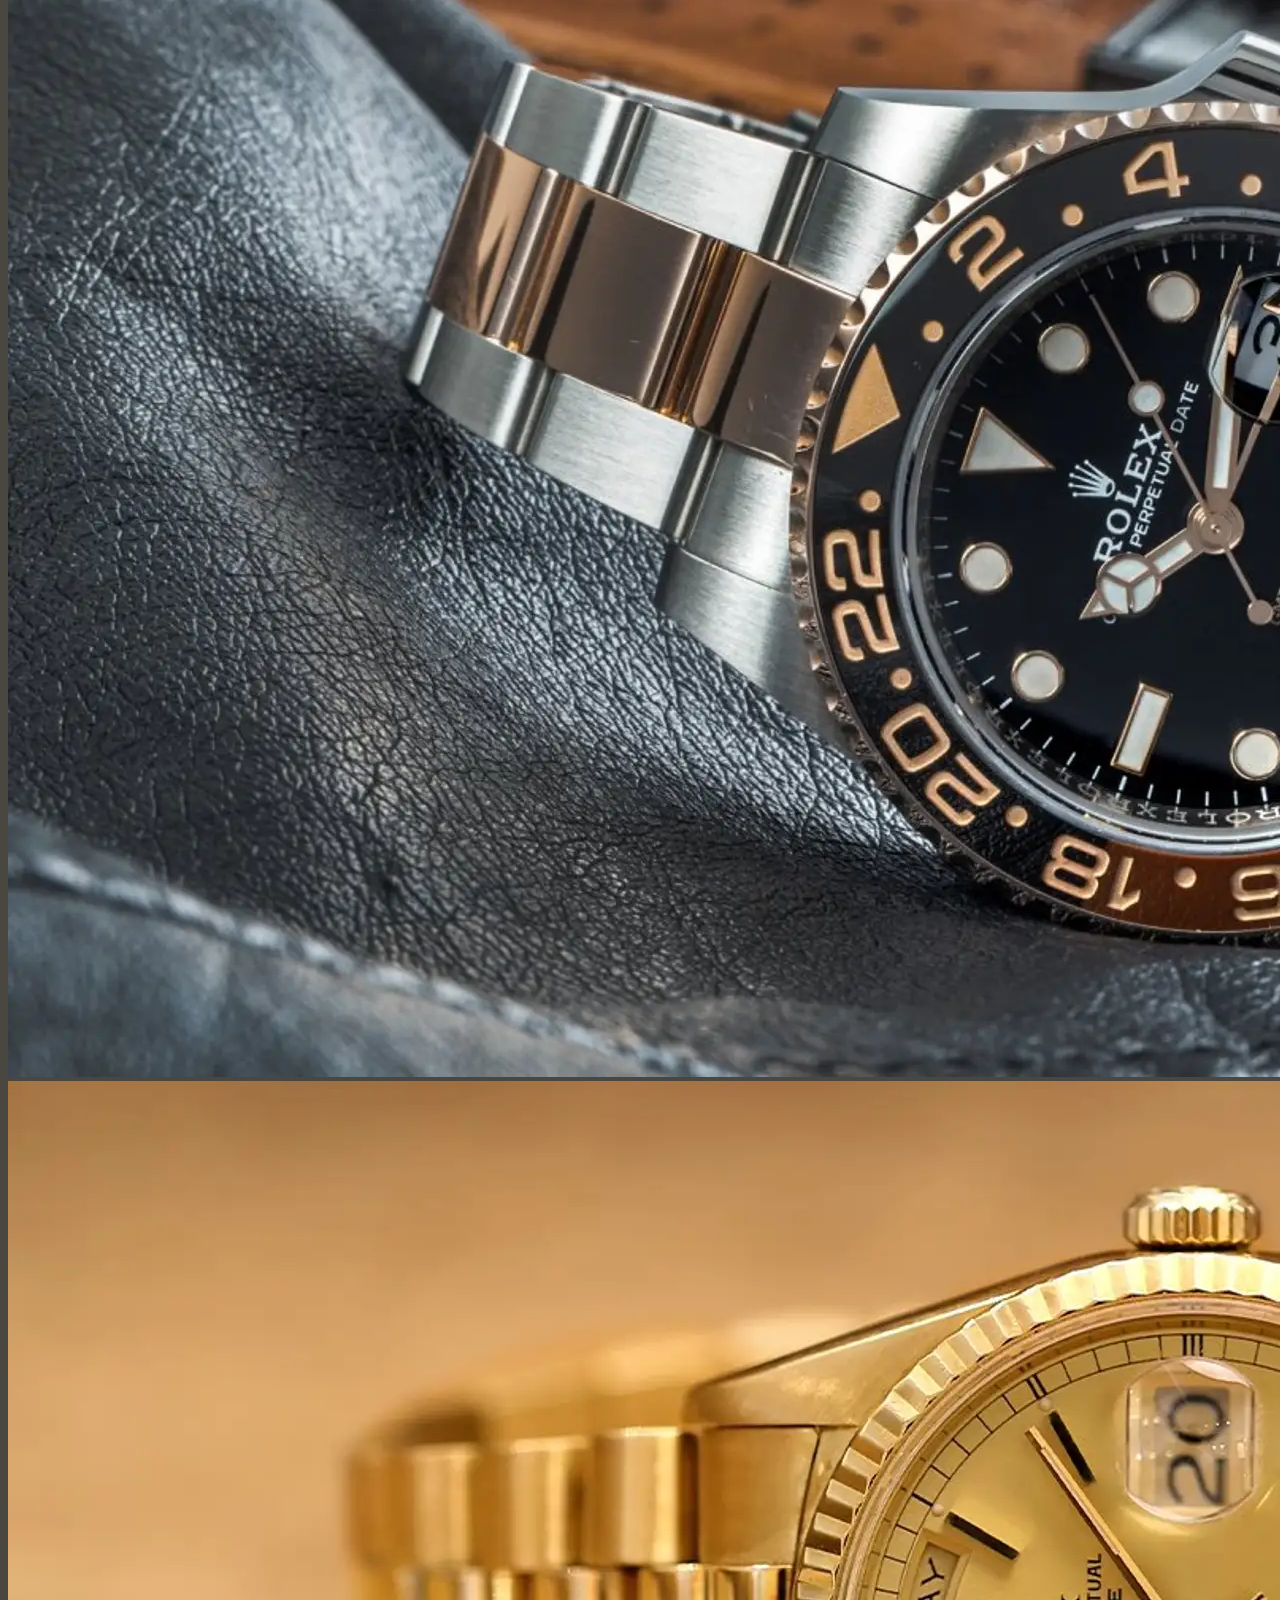
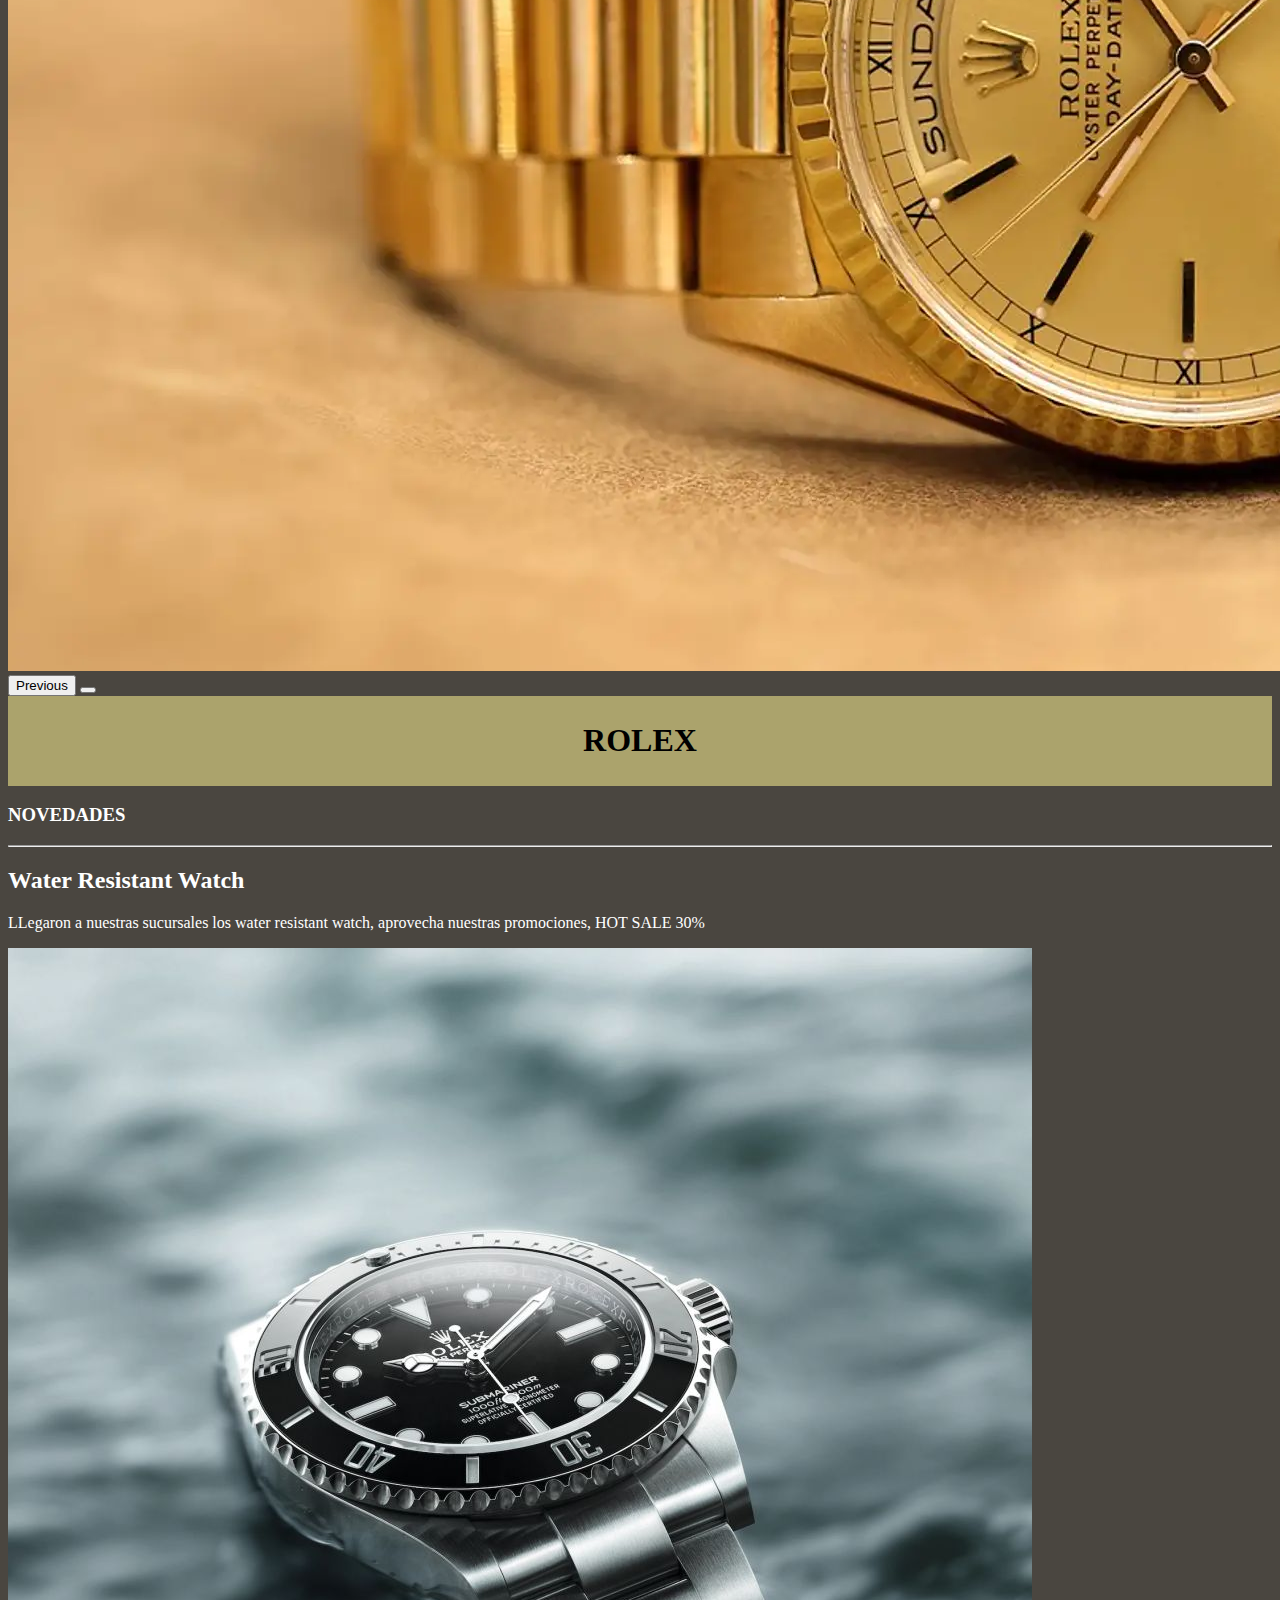
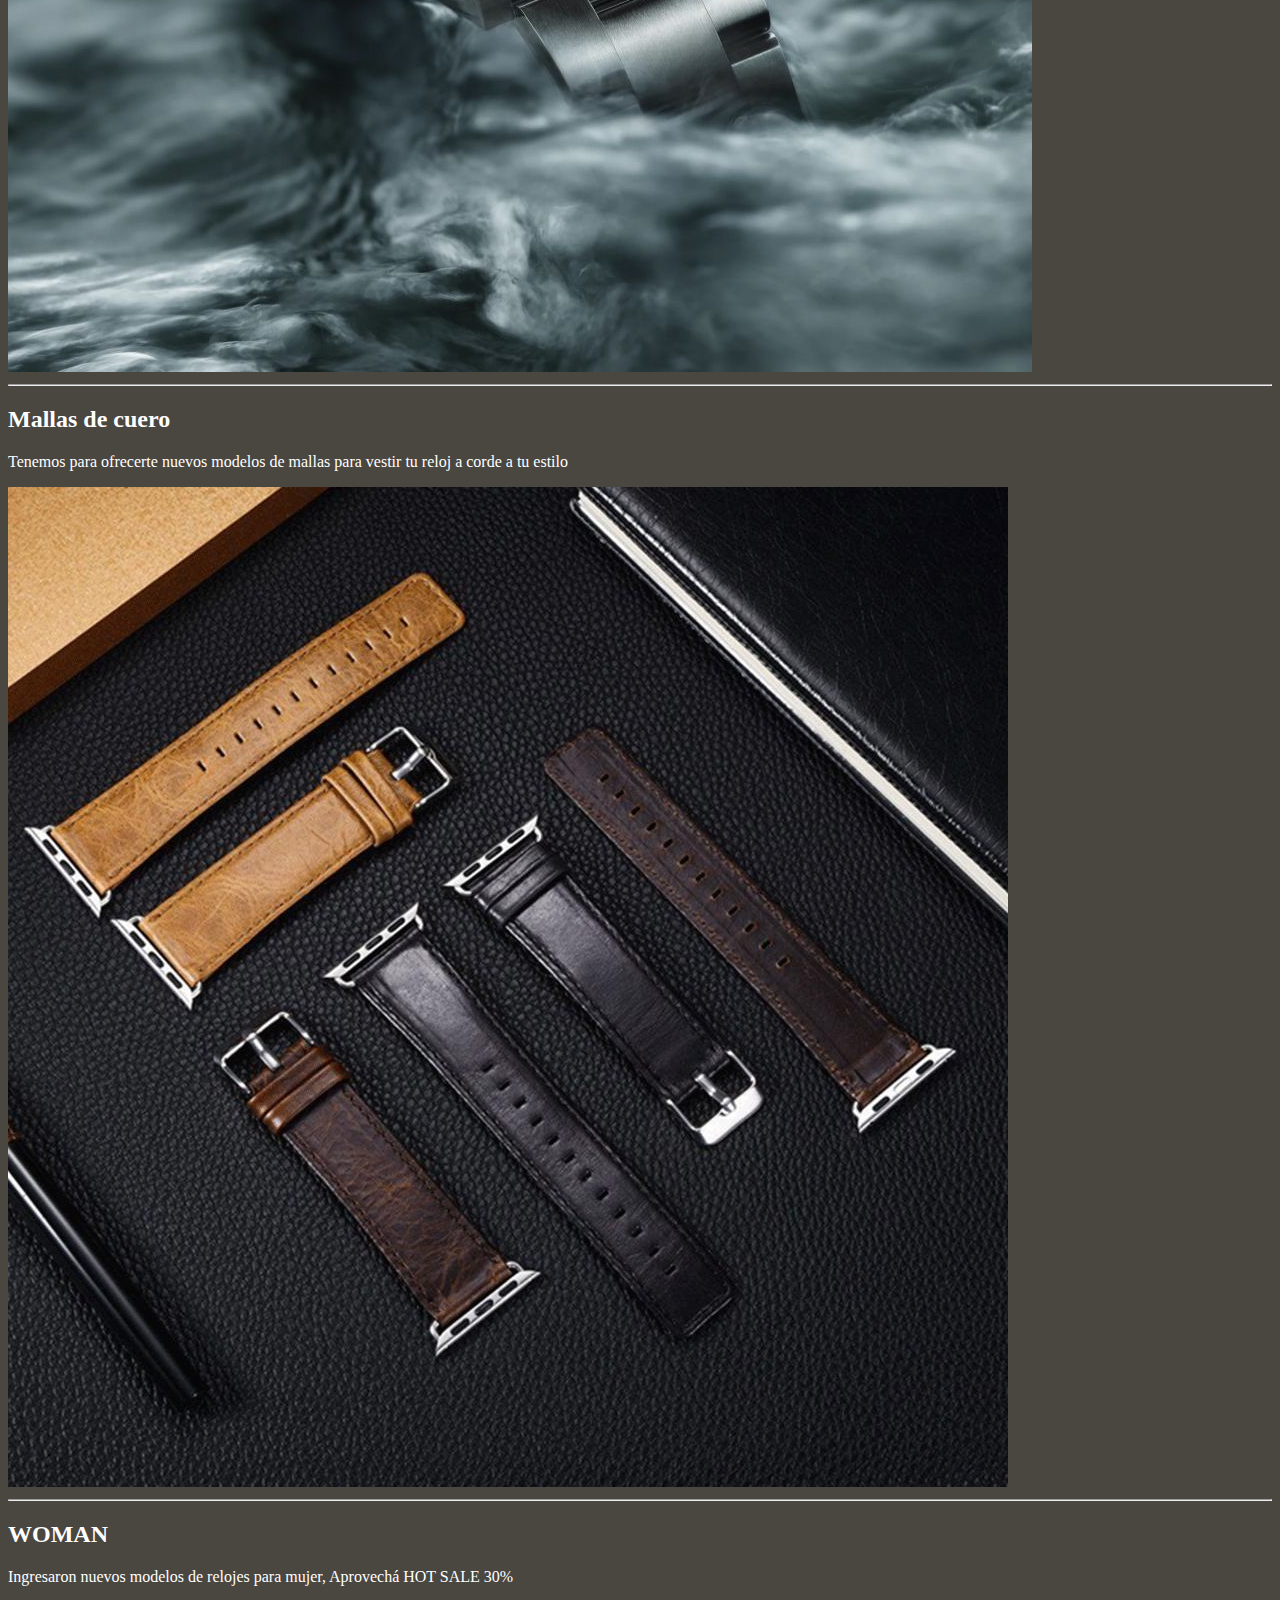
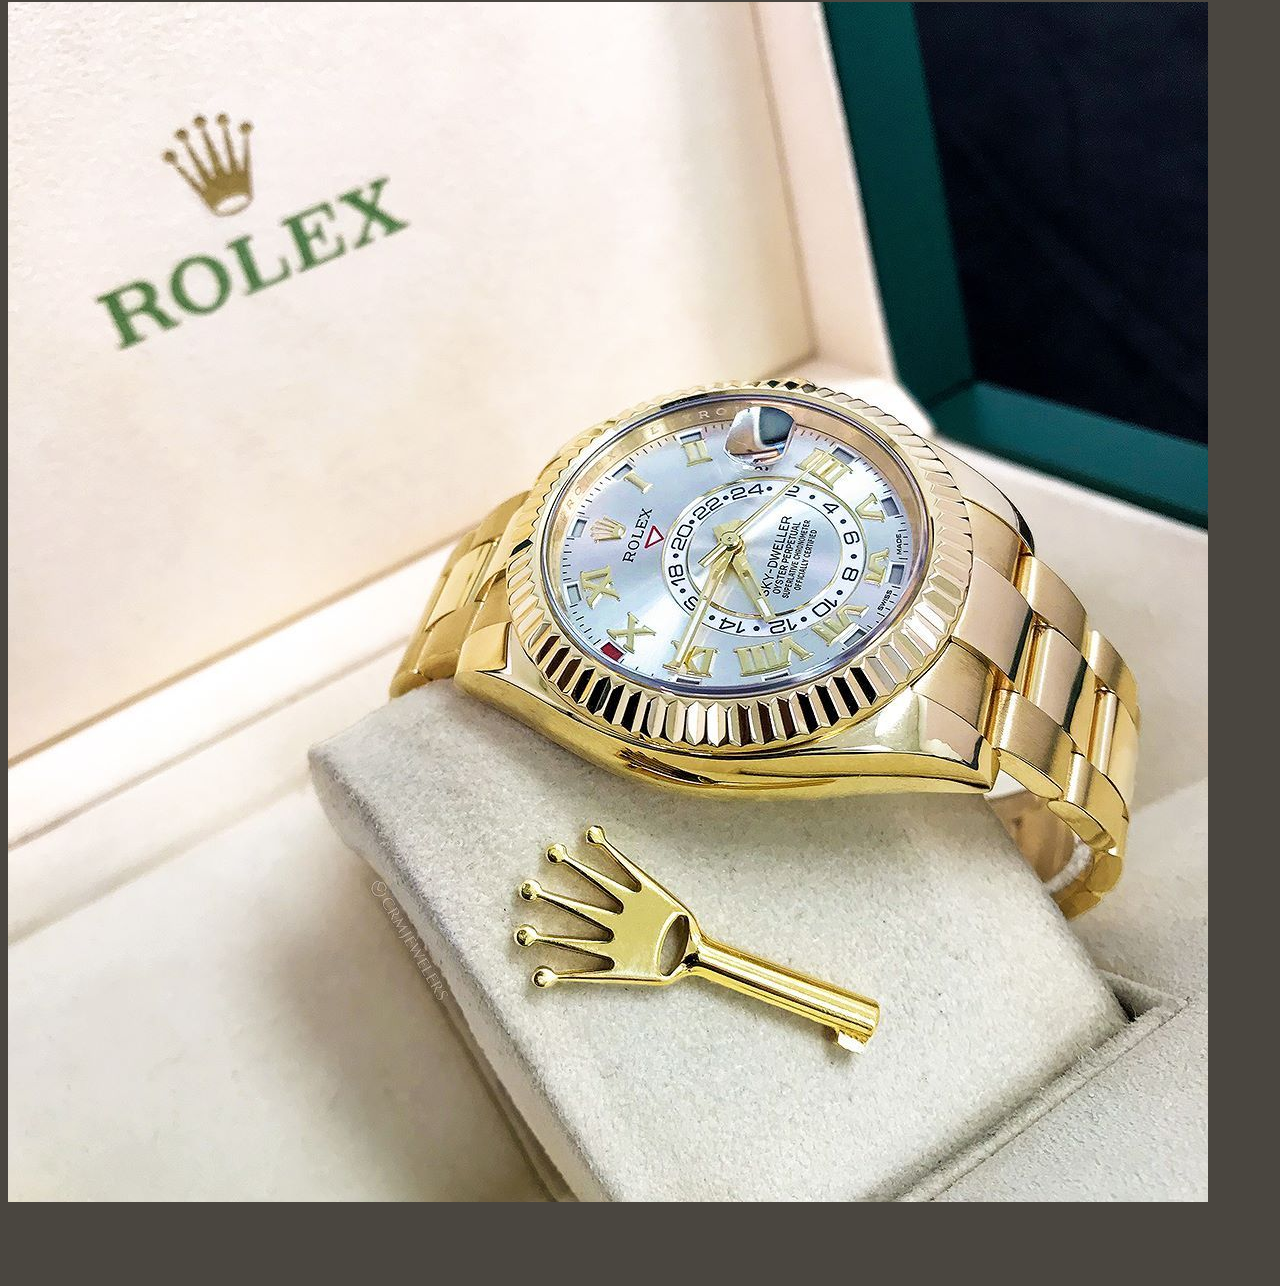
==== commit a45c74cd: "corrección" ====
--- a/index.html
+++ b/index.html
@@ -10,44 +10,41 @@
     <!-- 2) Vinculamos la hoja de estilo de CSS -->
     <link rel="stylesheet" href="css/estilo.css">
 
-    <link rel="preconnect" href="https://fonts.googleapis.com">
-    <link rel="preconnect" href="https://fonts.gstatic.com" crossorigin>
-
-
     <title>Inicio</title>
 </head>
 
 <body class="bgIndex">
-    <nav class="navbar navbar-expand-lg bg-body-tertiary text-center">
+
+    <!-- ENCABEZADO -->
+    <header class="navbar navbar-expand-lg bg-body-tertiary text-center">
         <div class="container-fluid">
             <a class="navbar-brand" href="index.html">
                 <h1 class="logo">ROLEX</h1>
             </a>
-            <button class="navbar-toggler" type="button" data-bs-toggle="collapse" data-bs-target="#navbarNav"
-                aria-controls="navbarNav" aria-expanded="false" aria-label="Toggle navigation">
-                <span class="navbar-toggler-icon"></span>
-            </button>
+            <!-- MENÚ DE NAVEGACIÓN -->
             <div class="collapse navbar-collapse" id="navbarNav">
                 <ul class="navbar-nav ms-auto">
                     <li class="nav-item">
-                        <a class="nav-link" href="index.html">Inicio</a>
+                        <a class="nav-link" href="index.html"><h2 class="pages">Inicio</h2  class="pages"></a>
                     </li>
                     <li class="nav-item">
-                        <a class="nav-link" href="productos.html">Productos</a>
+                        <a class="nav-link" href="html/productos.html"><h2  class="pages">Productos</h2  class="pages"></a>
                     </li>
                     <li class="nav-item">
-                        <a class="nav-link" href="servicios.html">Servicios</a>
+                        <a class="nav-link" href="html/servicios.html"><h2  class="pages">Servicios</h2 class="pages"></a>
                     </li>
                     <li class="nav-item">
-                        <a class="nav-link" href="sucursales.html">Sucursales</a>
+                        <a class="nav-link" href="html/sucursales.html"><h2  class="pages">Sucursales</h2 class="pages"></a>
                     </li>
                     <li class="nav-item">
-                        <a class="nav-link" href="contactos.html">Contactos</a>
+                        <a class="nav-link" href="html/contactos.html"><h2 class="pages">Contactos</h2 class="pages"></a>
                     </li>
                 </ul>
             </div>
         </div>
-    </nav>
+    </header>   
+
+    <!-- CONTENIDO PRINCIPAL DE LA PÁGINA -->
     <main>
         <!-- carrusel -->
         <div id="carouselExampleIndicators" class="carousel slide">
@@ -80,10 +77,12 @@
             </button>
         </div>
 
+        <!-- titulo divisorio -->
         <div class="tituloP">
             <h1>Rolex</h1>
         </div>
 
+        <!-- área novedades -->
         <h3 class="mt-3 text-center">NOVEDADES</h3>
 
         <hr class="featurette-divider">
@@ -91,14 +90,11 @@
         <div class="row text-center container-fluid">
             <div class="col-xl-3 col-md-6 col-sm-12">
                 <h2 class="featurette-heading fw-normal">Water Resistant Watch</h2>
-                <p class="lead">LLegaron a nuestras sucursales los water resistant watch, aprovecha nuestras
-                    promociones,
-                    HOT SALE 30%</p>
+                <p class="lead">LLegaron a nuestras sucursales los water resistant watch, aprovecha nuestras promociones, HOT SALE 30%</p>
             </div>
 
             <div class="col-xl-3 col-md-6 col-sm-12 mx-auto">
                 <img class="img-fluid" src="img/water.jpg" alt="">
-                <br>
             </div>
         </div>
 
@@ -113,7 +109,6 @@
 
             <div class="col-xl-3 col-md-6 col-sm-12 mx-auto">
                 <img class="img-fluid" src="img/mallas.jpg" alt="">
-                <br>
             </div>
         </div>
 
@@ -128,22 +123,15 @@
 
             <div class="col-xl-3 col-md-6 col-sm-12 mx-auto">
                 <img class="img-fluid" src="img/rolexmujer.jpg" alt="">
-                <br>
             </div>
         </div>
+    </main>
 
-        </div><!-- /.container -->
-    </main>
     <!-- PIÉ DE PÁGINA -->
-    <div class="container-fluid">
-        <div class="row">
-            <div class="col-xl-3 col-md-6 col-sm-12">
-                <footer class="fixed-bottom">
-                    <spam>© Rolex - Todos los derechos reservados</spam>
-                </footer>
-            </div>
-        </div>
-    </div>
+    <footer class="fixed-bottom">
+        <spam>© Rolex - Todos los derechos reservados</spam>
+    </footer>
+           
 
     <!-- JS BS -->
     <script src="https://cdn.jsdelivr.net/npm/bootstrap@5.3.1/dist/js/bootstrap.bundle.min.js"
--- a/css/estilo.css
+++ b/css/estilo.css
@@ -1,40 +1,33 @@
-.color-font {
-    color: rgb(0, 0, 0);
-    font-size: 15px;
-    font-weight: bolder;
+/* ESTILOS INDEX */
+.bgIndex {
+    background-color: rgb(74, 70, 64);
+    color: white;
+}
+
+.pages {
+    font-size: 20px;
+    margin: 1rem;
+    font-family: Arial, Helvetica, sans-serif;
 }
 
 .woman {
     margin: 0px 0px 80px 0px;
 }
 
-.tituloP {
-    background-color: rgba(240, 230, 140, 0.588);
-    color: black;
-    text-align: center;
-    text-transform: uppercase;
-    padding: 5px;
-    font-weight: bolder;
-}
-
-
-.bgContactos {
-    background-color: khaki;
-}
-
-.inicio {
-    color: black;
-    background-color: rgba(245, 245, 244, 0.63);
-    padding: 30px;
-}
-
-.bgIndex {
-    background-color: rgb(74, 70, 64);
-    color: white;
+/* ESTILO PRODUCTOS */
+.marginF {
+    margin: 0px 0px 110px 0px;
 }
 
 .card {
     margin-top: 50px;
+}
+
+.contenedor-cads {
+    display: flex;
+    justify-content: center;
+    align-items: center;
+    margin: 0 auto;
 }
 
 .color-btn {
@@ -45,19 +38,55 @@
     text-decoration: none;
 }
 
-.woman {
-    margin: 0px 0px 80px 0px;
+/* ESTILO SERVICIOS */
+.serv{
+    padding-top: 1rem;
+    font-family: 'Lucida Sans', 'Lucida Sans Regular', 'Lucida Grande', 'Lucida Sans Unicode', Geneva, Verdana, sans-serif;
 }
-
-.marginF {
-    margin: 0px 0px 110px 0px;
+.transf{
+    width: 550px;
+    height: 400px;
 }
-
+.transf:hover{
+    width: 540px;
+    height: 410px;
+}
+/* ESTILO SUCURSALES */
 .sucursales {
     text-align: center;
     margin-top: 15px;
 }
+.contenedor{
+    display: flex;
+    justify-content: center;
+    align-items: center;
+}
+iframe{
+    /* margin-left: 15px;
+    margin-bottom: 90px;
+    margin-top: 15px; */
 
+    margin: 20px 10px 90px 0px;
+}
+/* ESTILO CONTACTOS */
+.bgContactos {
+    background-color: khaki;
+}
+.link{
+    text-decoration: none;
+}
+
+/* ESTILOS UNIVERSALES */
+/* título divisorio */
+.tituloP {
+    background-color: rgba(240, 230, 140, 0.588);
+    color: black;
+    text-align: center;
+    text-transform: uppercase;
+    padding: 5px;
+    font-weight: bolder;
+}
+/* pié de página */
 footer {
     text-align: center;
     color: #ffffff;
@@ -67,10 +96,3 @@
     bottom: 0;
     width: 100%;
 }
-
-.contenedor-cads {
-    display: flex;
-    justify-content: center;
-    align-items: center;
-    margin: 0 auto;
-}
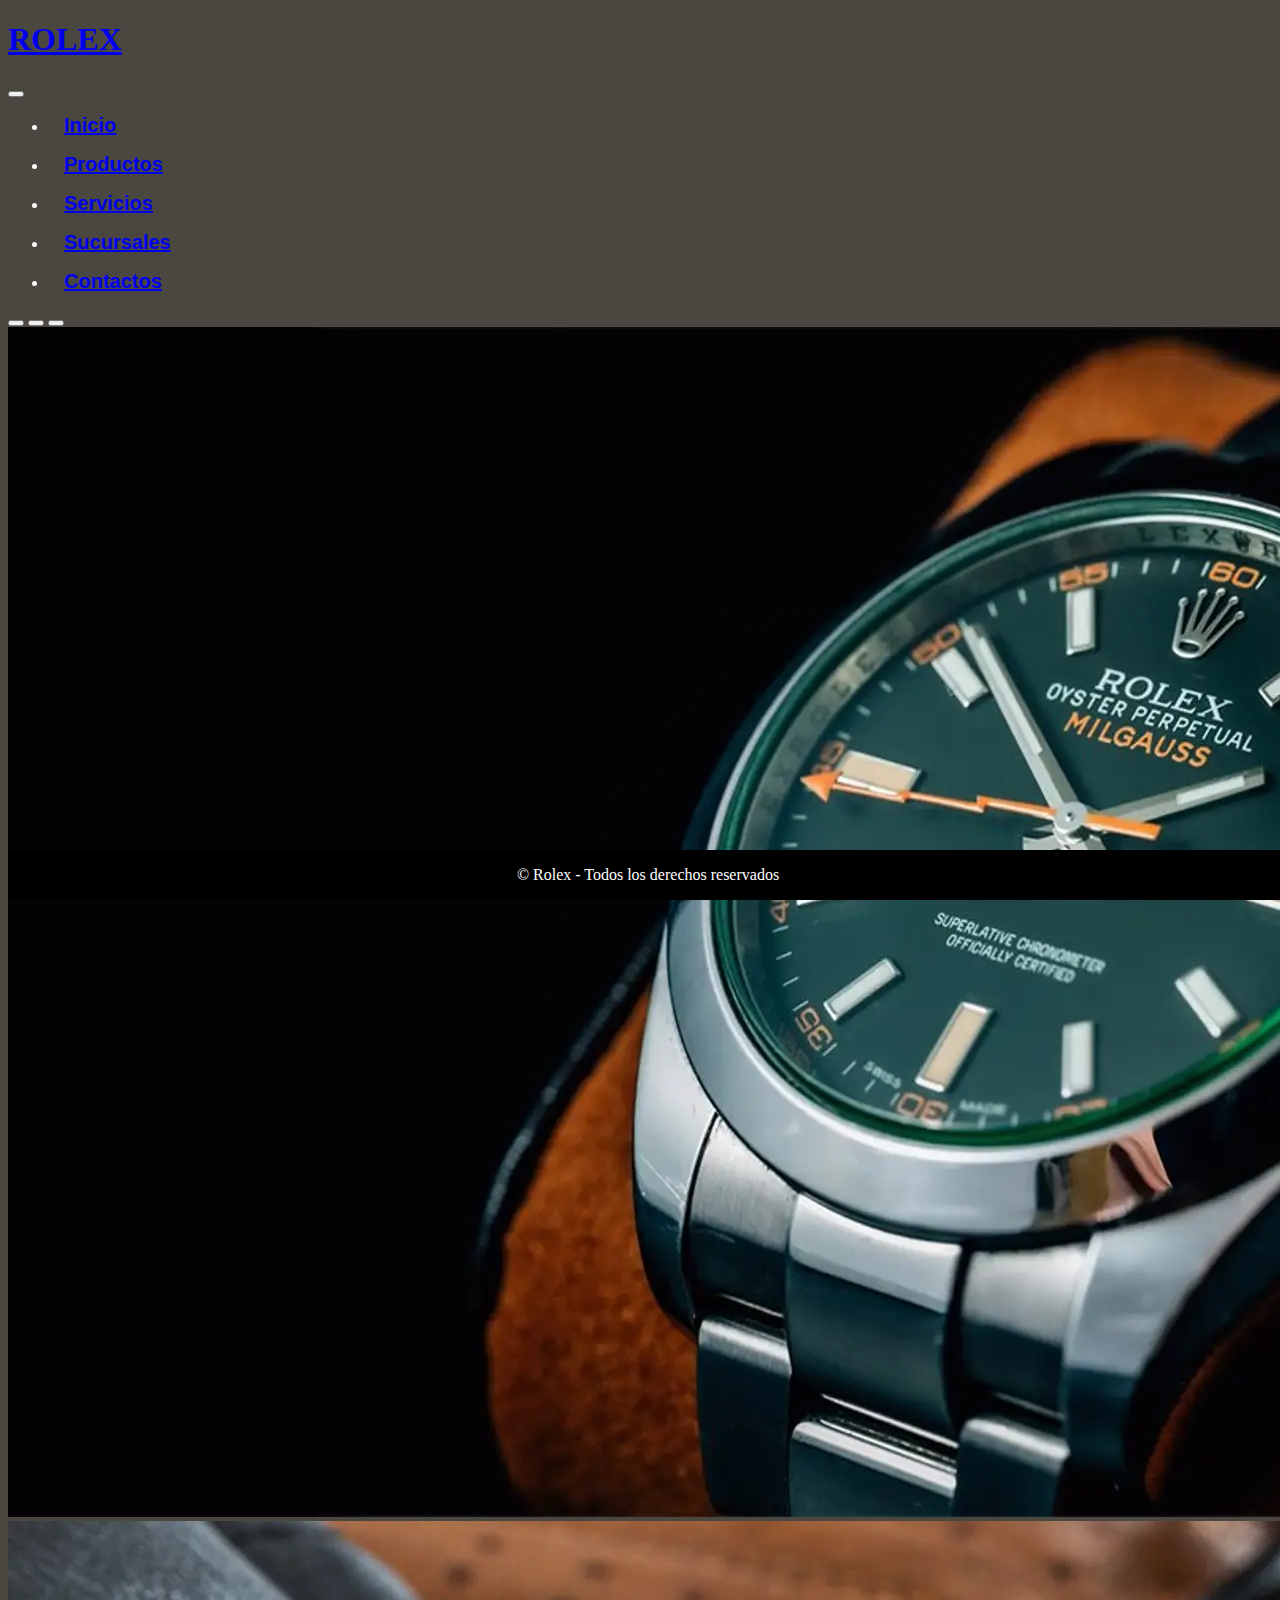
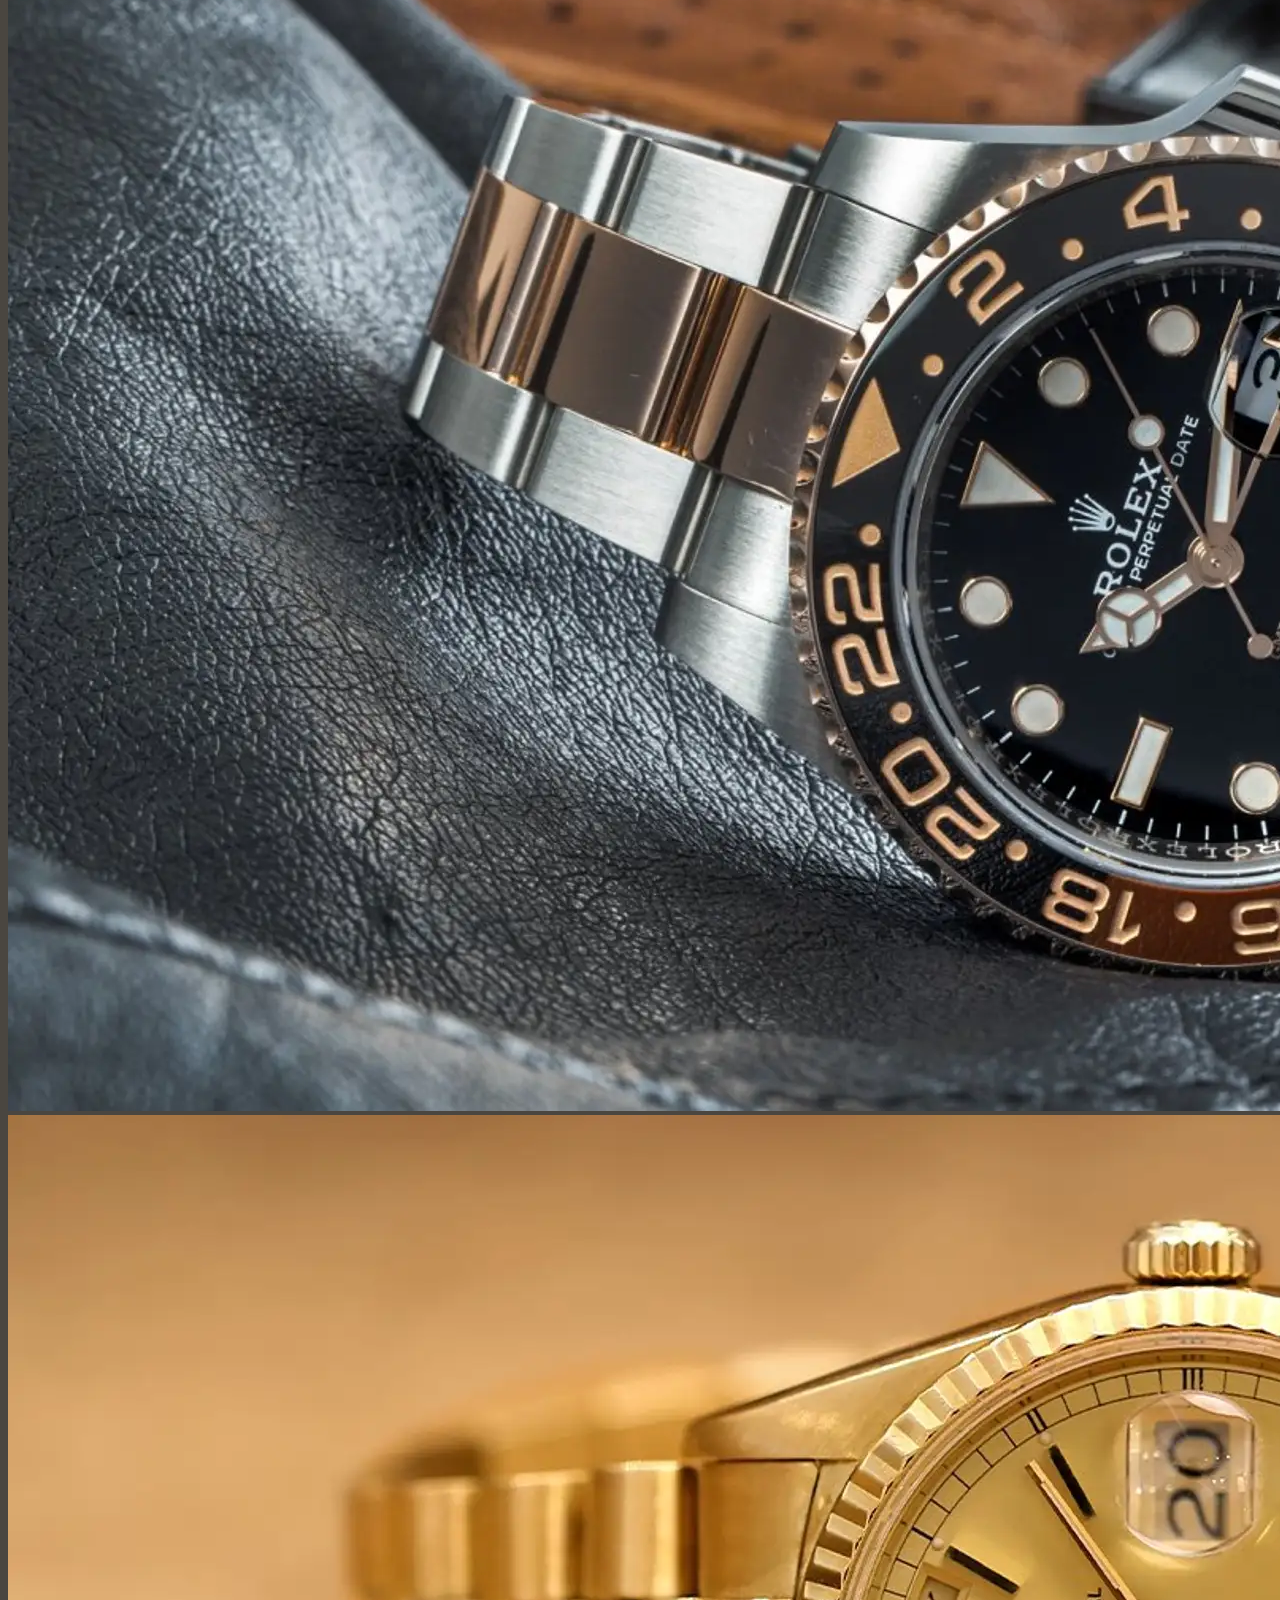
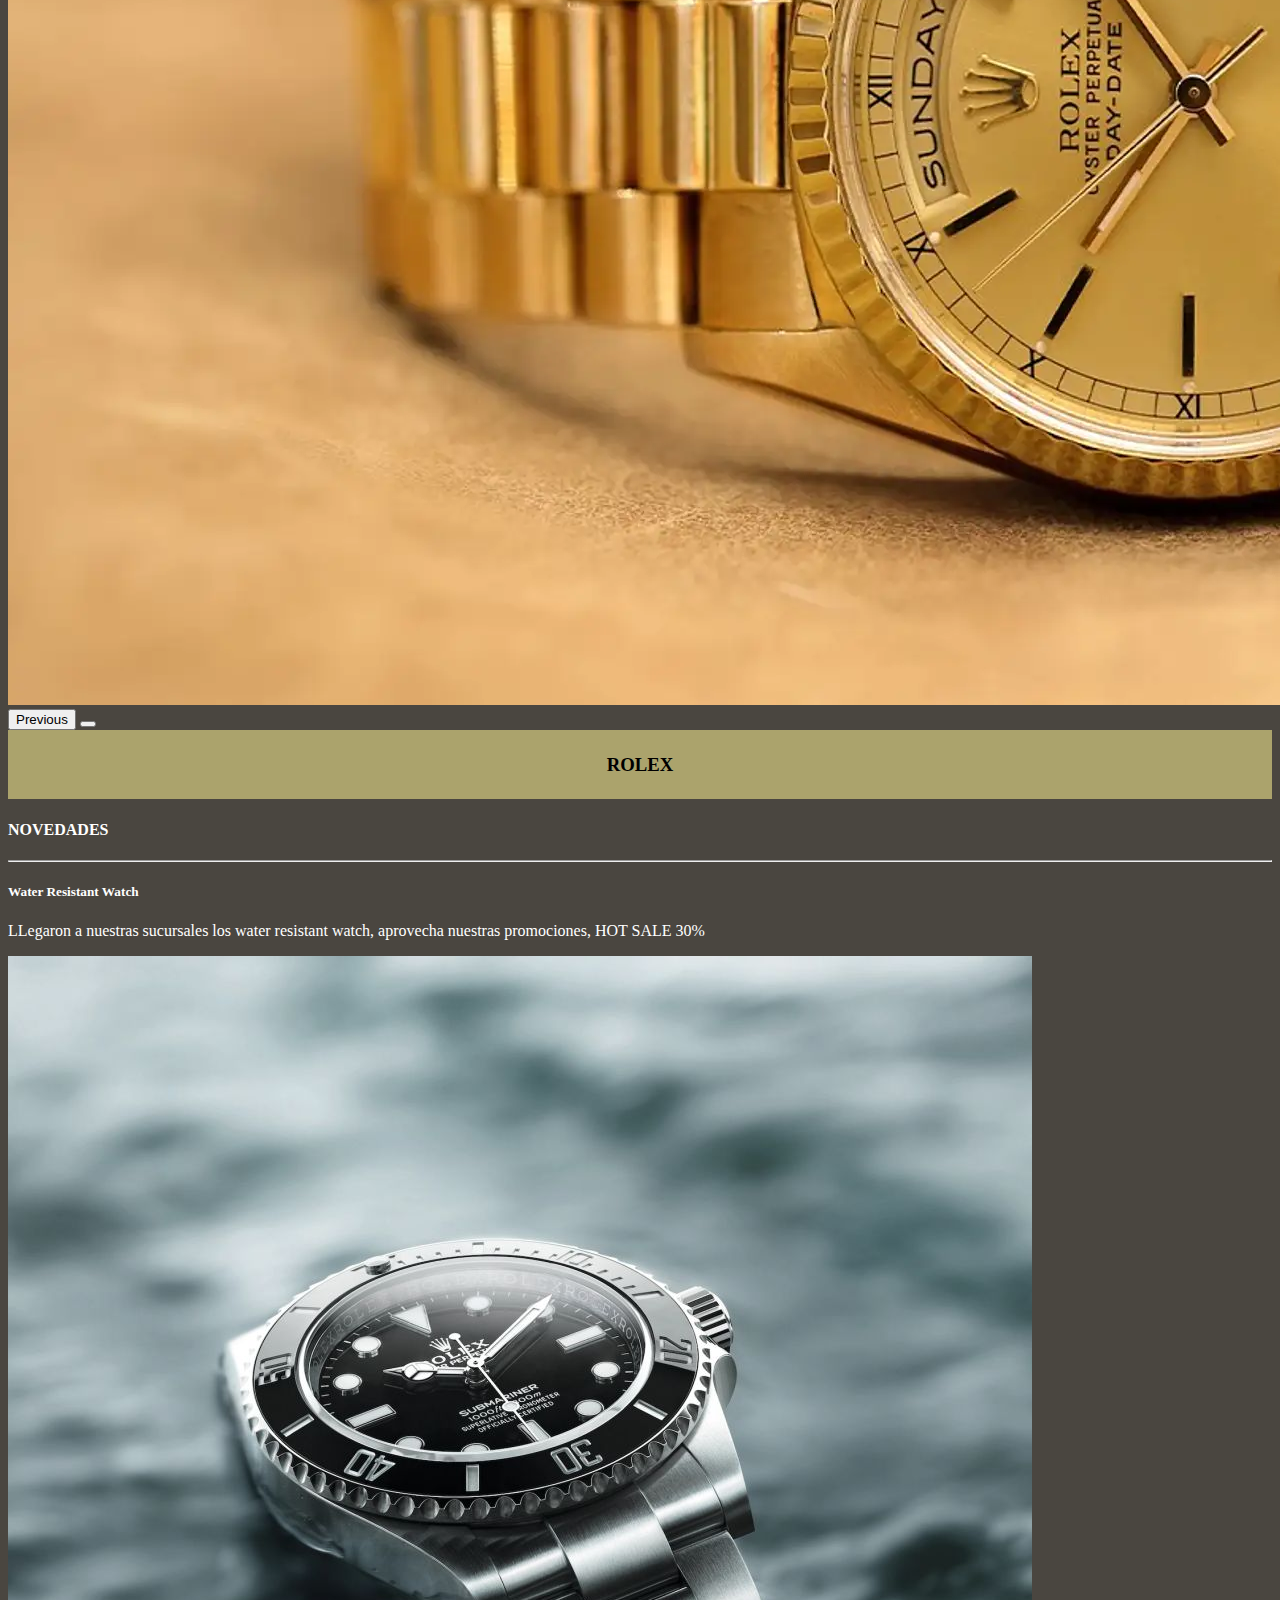
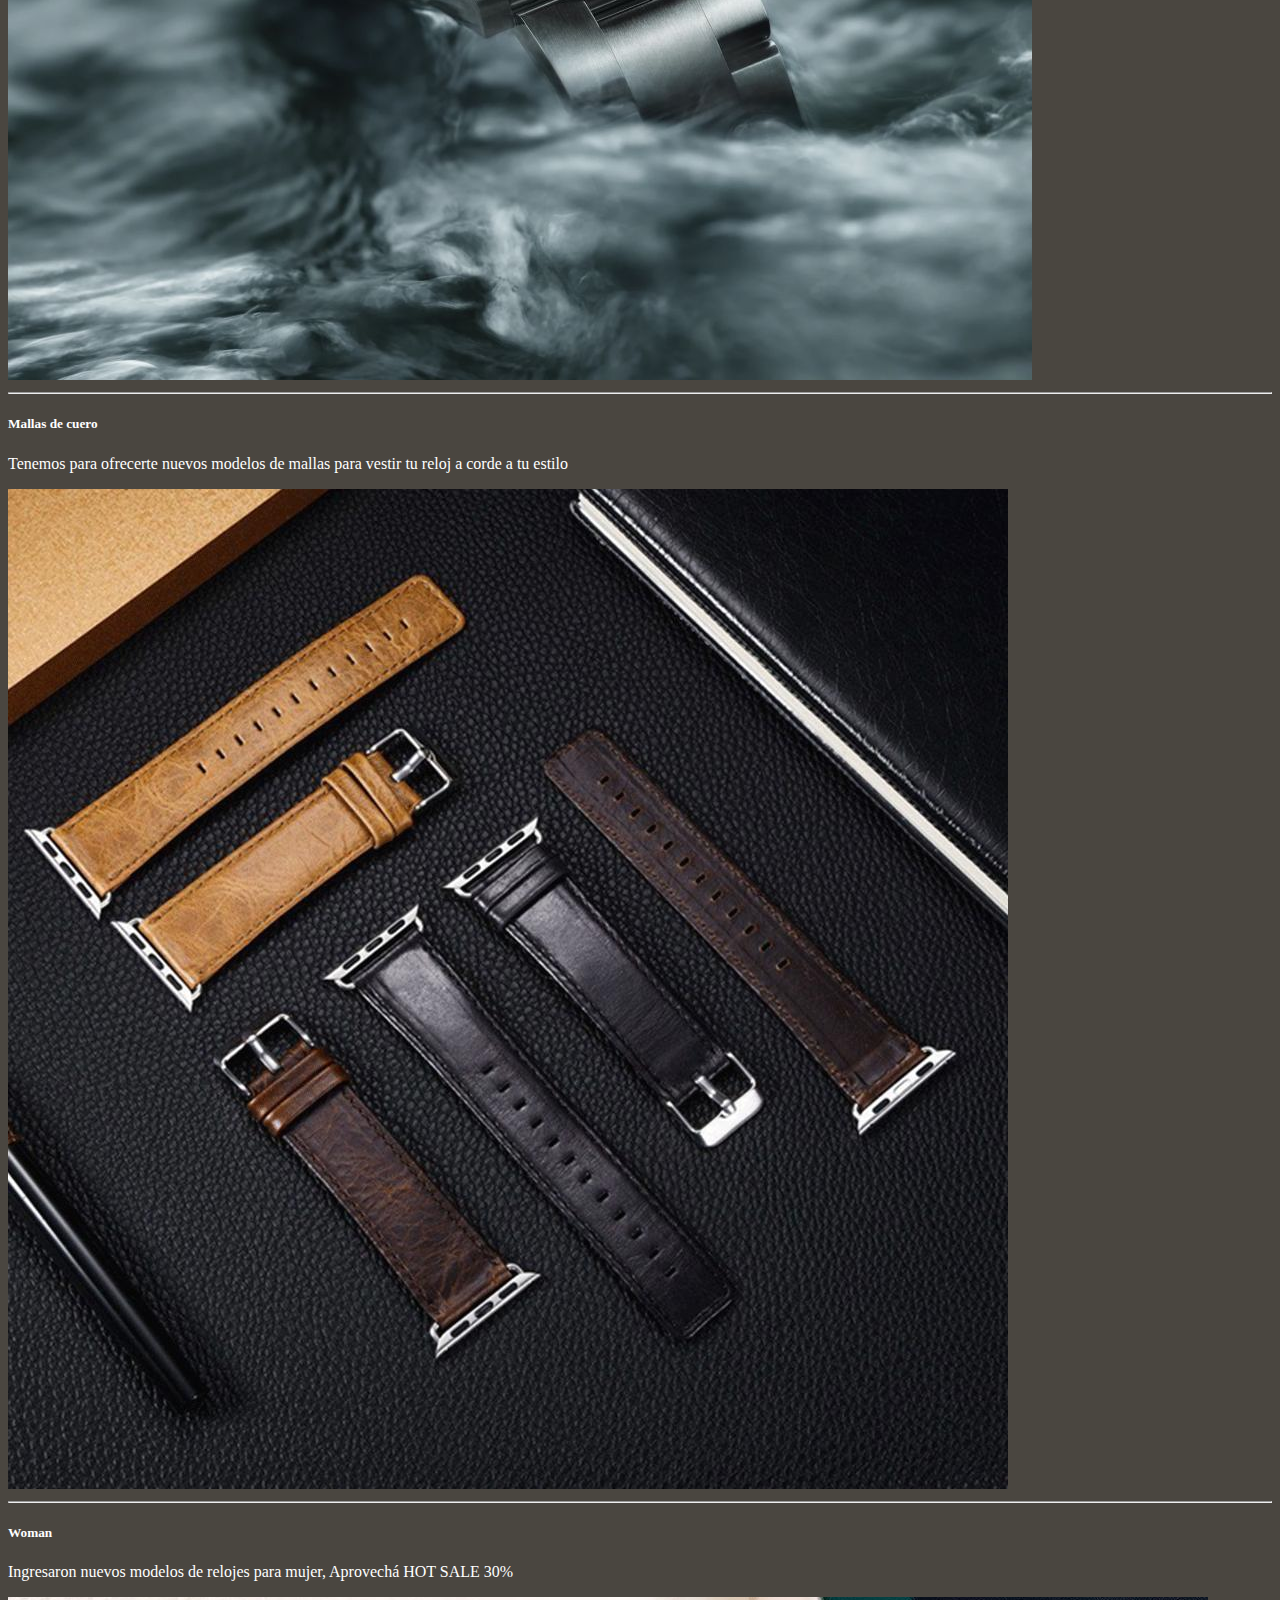
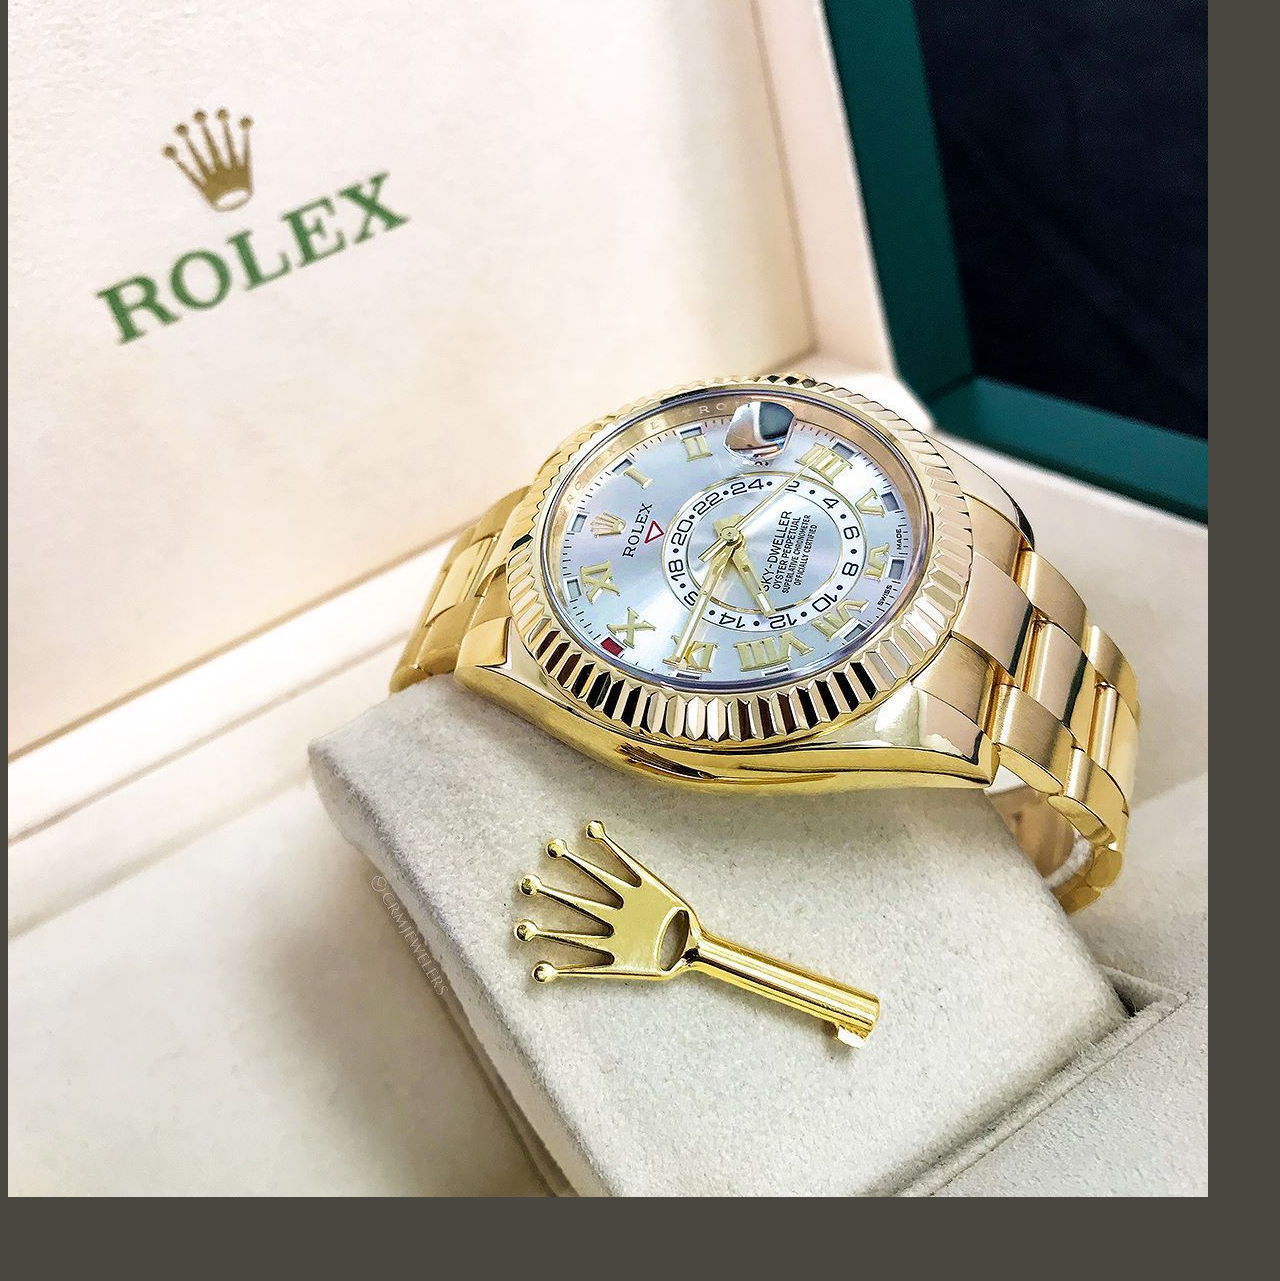
==== commit 63b47534: "corrección" ====
--- a/index.html
+++ b/index.html
@@ -15,39 +15,54 @@
 
 <body class="bgIndex">
 
-    <!-- ENCABEZADO -->
+    <!-- LISTA DE ENLACES NAVEGABLES -->
     <header class="navbar navbar-expand-lg bg-body-tertiary text-center">
-        <div class="container-fluid">
+        <nav class="container-fluid">
             <a class="navbar-brand" href="index.html">
                 <h1 class="logo">ROLEX</h1>
             </a>
+            <!-- menú hamburguesa -->
+            <button class="navbar-toggler" type="button" data-bs-toggle="collapse" data-bs-target="#navbarNav"
+                aria-controls="navbarNav" aria-expanded="false" aria-label="Toggle navigation">
+                <span class="navbar-toggler-icon"></span>
+            </button>
             <!-- MENÚ DE NAVEGACIÓN -->
             <div class="collapse navbar-collapse" id="navbarNav">
                 <ul class="navbar-nav ms-auto">
                     <li class="nav-item">
-                        <a class="nav-link" href="index.html"><h2 class="pages">Inicio</h2  class="pages"></a>
+                        <a class="nav-link" href="index.html">
+                            <h2 class="pages">Inicio</h2 class="pages">
+                        </a>
                     </li>
                     <li class="nav-item">
-                        <a class="nav-link" href="html/productos.html"><h2  class="pages">Productos</h2  class="pages"></a>
+                        <a class="nav-link" href="html/productos.html">
+                            <h2 class="pages">Productos</h2 class="pages">
+                        </a>
                     </li>
                     <li class="nav-item">
-                        <a class="nav-link" href="html/servicios.html"><h2  class="pages">Servicios</h2 class="pages"></a>
+                        <a class="nav-link" href="html/servicios.html">
+                            <h2 class="pages">Servicios</h2 class="pages">
+                        </a>
                     </li>
                     <li class="nav-item">
-                        <a class="nav-link" href="html/sucursales.html"><h2  class="pages">Sucursales</h2 class="pages"></a>
+                        <a class="nav-link" href="html/sucursales.html">
+                            <h2 class="pages">Sucursales</h2 class="pages">
+                        </a>
                     </li>
                     <li class="nav-item">
-                        <a class="nav-link" href="html/contactos.html"><h2 class="pages">Contactos</h2 class="pages"></a>
+                        <a class="nav-link" href="html/contactos.html">
+                            <h2 class="pages">Contactos</h2 class="pages">
+                        </a>
                     </li>
                 </ul>
             </div>
-        </div>
-    </header>   
+        </nav>
+    </header>
 
     <!-- CONTENIDO PRINCIPAL DE LA PÁGINA -->
     <main>
         <!-- carrusel -->
-        <div id="carouselExampleIndicators" class="carousel slide">
+        <section id="carouselExampleIndicators" class="carousel slide">
             <div class="carousel-indicators">
                 <button type="button" data-bs-target="#carouselExampleIndicators" data-bs-slide-to="0" class="active"
                     aria-current="true" aria-label="Slide 1"></button>
@@ -75,63 +90,65 @@
             <button class="carousel-control-next" type="button" data-bs-target="#carouselExampleIndicators"
                 data-bs-slide="next">
             </button>
-        </div>
+        </section>
+        <section>
+            <!-- titulo divisorio -->
+            <div class="tituloP">
+                <h3>Rolex</h3>
+            </div>
+            <!-- área novedades -->
+            <h4 class="mt-3 text-center">NOVEDADES</h4>
 
-        <!-- titulo divisorio -->
-        <div class="tituloP">
-            <h1>Rolex</h1>
-        </div>
+            <hr class="featurette-divider">
 
-        <!-- área novedades -->
-        <h3 class="mt-3 text-center">NOVEDADES</h3>
+            <div class="row text-center container-fluid">
+                <div class="col-xl-3 col-md-6 col-sm-12">
+                    <h5 class="featurette-heading fw-normal">Water Resistant Watch</h5>
+                    <p class="lead">LLegaron a nuestras sucursales los water resistant watch, aprovecha nuestras
+                        promociones, HOT SALE 30%</p>
+                </div>
 
-        <hr class="featurette-divider">
-
-        <div class="row text-center container-fluid">
-            <div class="col-xl-3 col-md-6 col-sm-12">
-                <h2 class="featurette-heading fw-normal">Water Resistant Watch</h2>
-                <p class="lead">LLegaron a nuestras sucursales los water resistant watch, aprovecha nuestras promociones, HOT SALE 30%</p>
+                <div class="col-xl-3 col-md-6 col-sm-12 mx-auto">
+                    <img class="img-fluid" src="img/water.jpg" alt="">
+                </div>
             </div>
 
-            <div class="col-xl-3 col-md-6 col-sm-12 mx-auto">
-                <img class="img-fluid" src="img/water.jpg" alt="">
-            </div>
-        </div>
+            <hr class="featurette-divider">
 
-        <hr class="featurette-divider">
+            <div class="row text-center container-fluid">
+                <div class="col-xl-3 col-md-6 col-sm-12">
+                    <h5 class="featurette-heading fw-normal">Mallas de cuero</h5>
+                    <p class="lead">Tenemos para ofrecerte nuevos modelos de mallas para vestir tu reloj a corde a tu
+                        estilo
+                    </p>
+                </div>
 
-        <div class="row text-center container-fluid">
-            <div class="col-xl-3 col-md-6 col-sm-12">
-                <h2 class="featurette-heading fw-normal">Mallas de cuero</h2>
-                <p class="lead">Tenemos para ofrecerte nuevos modelos de mallas para vestir tu reloj a corde a tu estilo
-                </p>
+                <div class="col-xl-3 col-md-6 col-sm-12 mx-auto">
+                    <img class="img-fluid" src="img/mallas.jpg" alt="">
+                </div>
             </div>
 
-            <div class="col-xl-3 col-md-6 col-sm-12 mx-auto">
-                <img class="img-fluid" src="img/mallas.jpg" alt="">
+
+            <hr class="featurette-divider">
+
+            <div class="row text-center container-fluid woman">
+                <div class="col-xl-3 col-md-6 col-sm-12">
+                    <h5 class="featurette-heading fw-normal">Woman</h5>
+                    <p class="lead">Ingresaron nuevos modelos de relojes para mujer, Aprovechá HOT SALE 30%</p>
+                </div>
+
+                <div class="col-xl-3 col-md-6 col-sm-12 mx-auto">
+                    <img class="img-fluid" src="img/rolexmujer.jpg" alt="">
+                </div>
             </div>
-        </div>
-
-
-        <hr class="featurette-divider">
-
-        <div class="row text-center container-fluid woman">
-            <div class="col-xl-3 col-md-6 col-sm-12">
-                <h2 class="featurette-heading fw-normal">WOMAN</h2>
-                <p class="lead">Ingresaron nuevos modelos de relojes para mujer, Aprovechá HOT SALE 30%</p>
-            </div>
-
-            <div class="col-xl-3 col-md-6 col-sm-12 mx-auto">
-                <img class="img-fluid" src="img/rolexmujer.jpg" alt="">
-            </div>
-        </div>
+        </section>
     </main>
 
     <!-- PIÉ DE PÁGINA -->
     <footer class="fixed-bottom">
         <spam>© Rolex - Todos los derechos reservados</spam>
     </footer>
-           
+
 
     <!-- JS BS -->
     <script src="https://cdn.jsdelivr.net/npm/bootstrap@5.3.1/dist/js/bootstrap.bundle.min.js"
--- a/css/estilo.css
+++ b/css/estilo.css
@@ -39,40 +39,45 @@
 }
 
 /* ESTILO SERVICIOS */
-.serv{
+.serv {
     padding-top: 1rem;
     font-family: 'Lucida Sans', 'Lucida Sans Regular', 'Lucida Grande', 'Lucida Sans Unicode', Geneva, Verdana, sans-serif;
 }
-.transf{
+
+.transf {
     width: 550px;
     height: 400px;
 }
-.transf:hover{
+
+.transf:hover {
     width: 540px;
     height: 410px;
 }
+
 /* ESTILO SUCURSALES */
 .sucursales {
     text-align: center;
     margin-top: 15px;
 }
-.contenedor{
-    display: flex;
+
+.contenedorIframe {
+    flex-direction: column;
+    margin-bottom: 90px;
+}
+
+.contenedorIframe iframe {
+    height: 300px;
+    padding-left: 10px;
     justify-content: center;
     align-items: center;
 }
-iframe{
-    /* margin-left: 15px;
-    margin-bottom: 90px;
-    margin-top: 15px; */
 
-    margin: 20px 10px 90px 0px;
-}
 /* ESTILO CONTACTOS */
 .bgContactos {
     background-color: khaki;
 }
-.link{
+
+.link {
     text-decoration: none;
 }
 
@@ -86,6 +91,7 @@
     padding: 5px;
     font-weight: bolder;
 }
+
 /* pié de página */
 footer {
     text-align: center;
@@ -95,4 +101,4 @@
     position: absolute;
     bottom: 0;
     width: 100%;
-}
+}